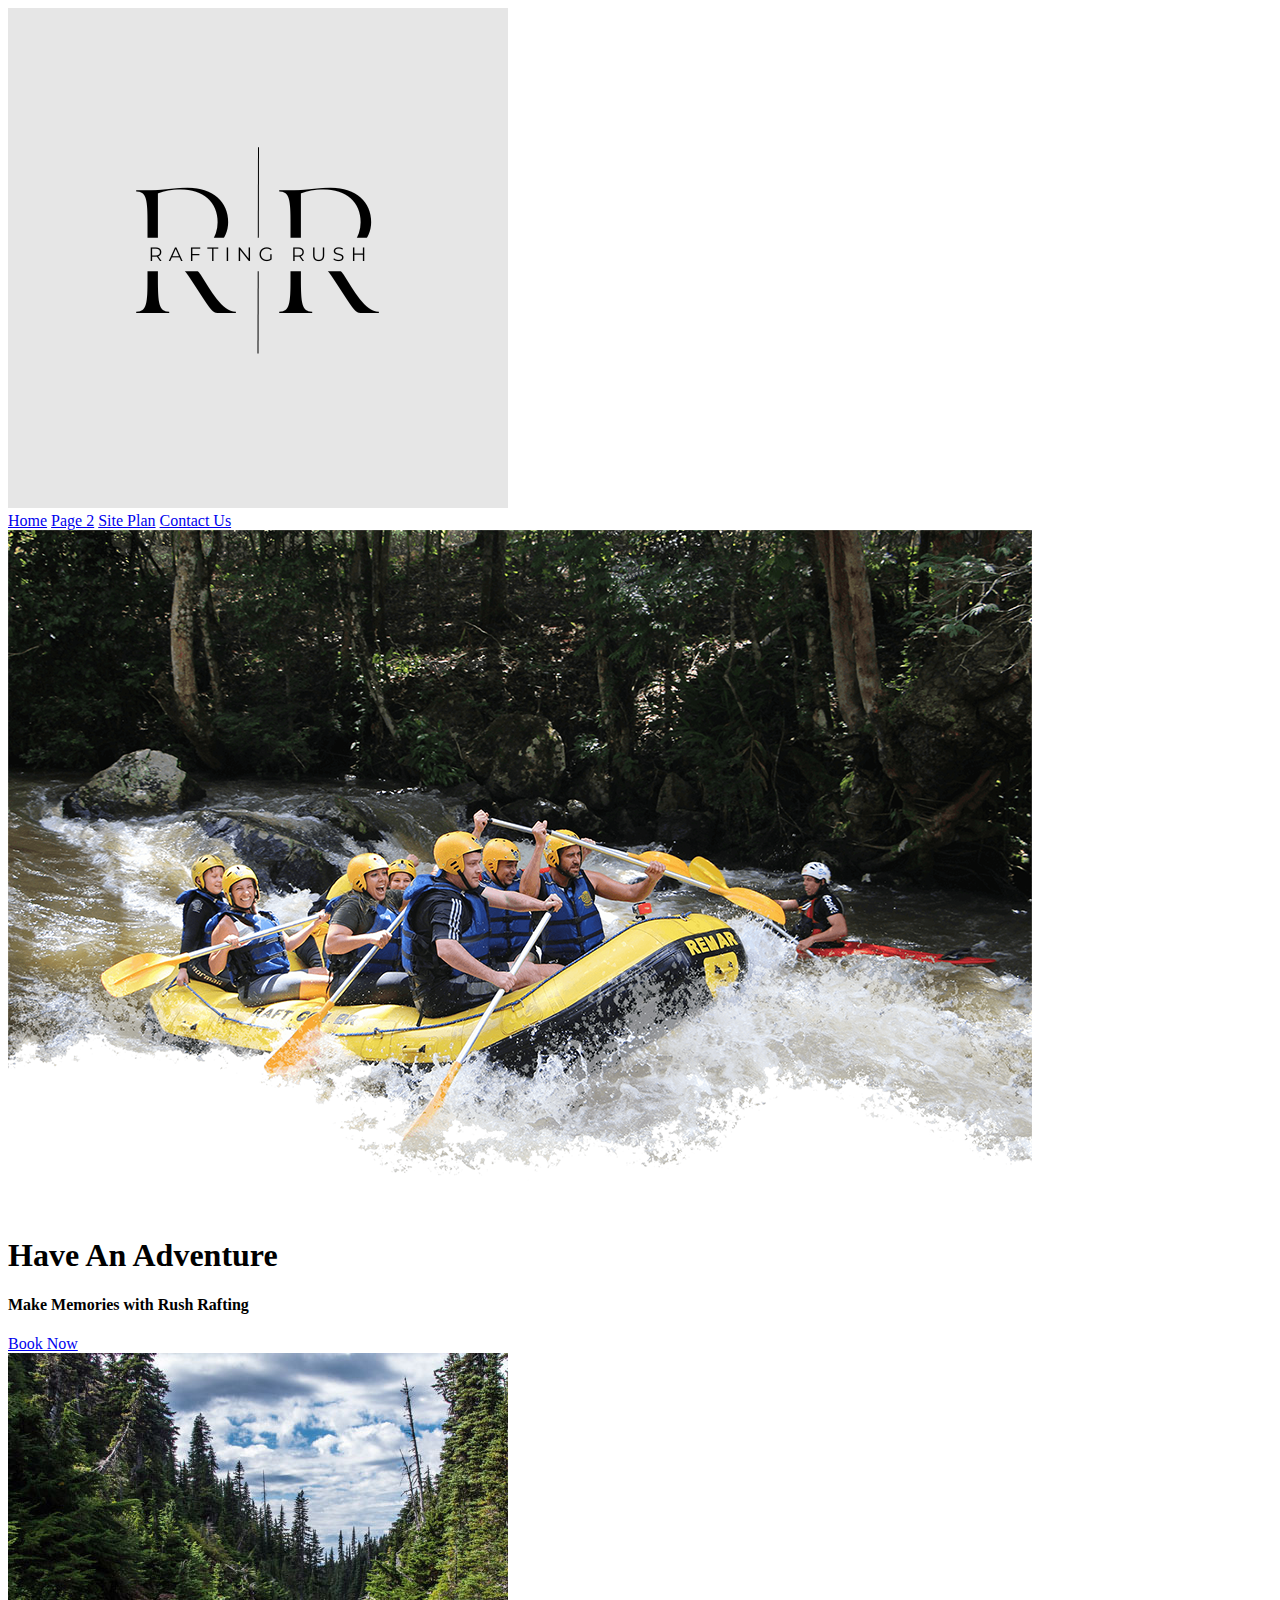
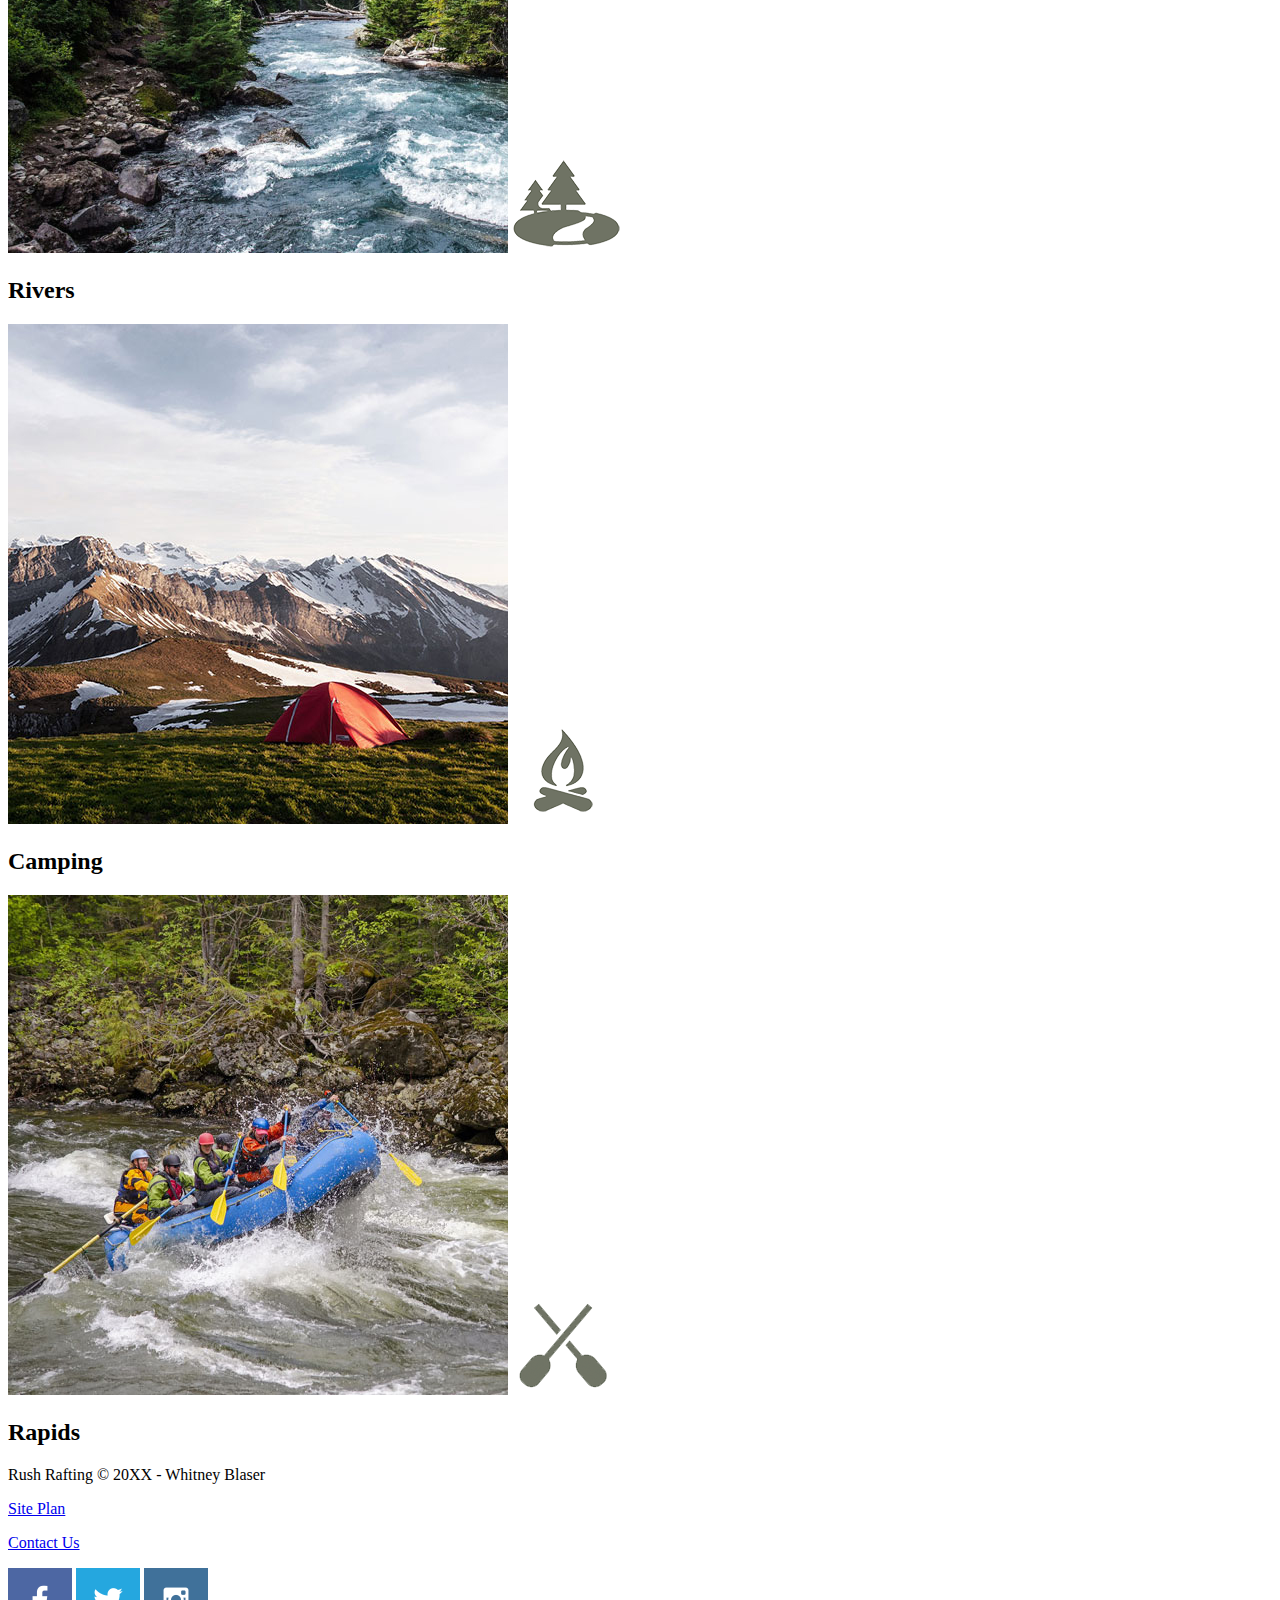
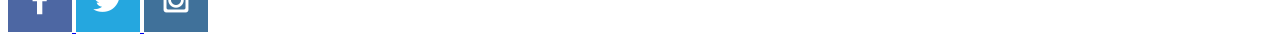
==== wwr/index.html @ 1dcb2317 "homepage" ====
<!DOCTYPE html>
<html lang="en">
<head>
    <meta charset="UTF-8">
    <meta name="viewport" content="width=device-width, initial-scale=1.0">
    <title>Whitewater Rafting Vactions| Rafting Rush | Home </title>
</head>
<body>
    <header>
         <a id="logo_link" href="index.html">
            <img class="logo" src="images/Black Elegant Modern Name Initials Monogram Logo.png">
            </a>
            <nav>
                <a href="index.html">Home</a>
                <a href="#">Page 2</a>
                <a href="site-plan-rafting.html">Site Plan</a>
                <a href="contactus.html">Contact Us</a>
            </nav>
    </header>
 <div id="hero">
    </div id="hero-box">
    <img id="hero-img" src="images/hero.png" alt="People enjoying white water rafting">
</div>
<section id="hero-msg">
    <h1 class="home-title">Have An Adventure</h1>
    <h4>Make Memories with Rush Rafting </h4>
    <div class='button-box'>
        <a class='book' href="contactus.html">Book Now</a>
        </div>
    </section>
</div>
<main class="home-grid">
    <section class="rivers-card">
        <img class="card-img" src="images/rivers.jpg" alt="river in forest">
        <img class="icon" src="images/river_icon.png" alt="river icon">
        <h2>Rivers</h2>
    </section>
    <section class="camping-card">
        <img class="card-img" src="images/camping.jpg" alt="tent in mountains">
        <img class="icon" src="images/fire_icon.png" alt="fire icon">
        <h2>Camping</h2>
    </section>
    <section class="rapids-card">
        <img class="card-img" src="images/rapids.jpg" alt="rafting boat">
        <img class="icon" src="images/oars.png" alt="oars icon">
        <h2>Rapids</h2>
    </section>
</main>
<footer>
    <p>Rush Rafting &copy; 20XX - Whitney Blaser</p>
    <p><a href="site-plan-rafting.html">Site Plan</a></p>
    <p><a href="contactus.html">Contact Us</a></p>
    <div class="social">
        <a href="https://facebook.com">
            <img src="images/facebook.png" alt="fb icon">
        </a>
        <a href="https://twitter.com">
            <img src="images/twitter.png" alt="twitter icon">
        </a>
        <a href="https://instagram.com">
            <img src="images/instagram.png" alt="instagram icon">
        </a>
    </div>
</footer>
</body>
</html>
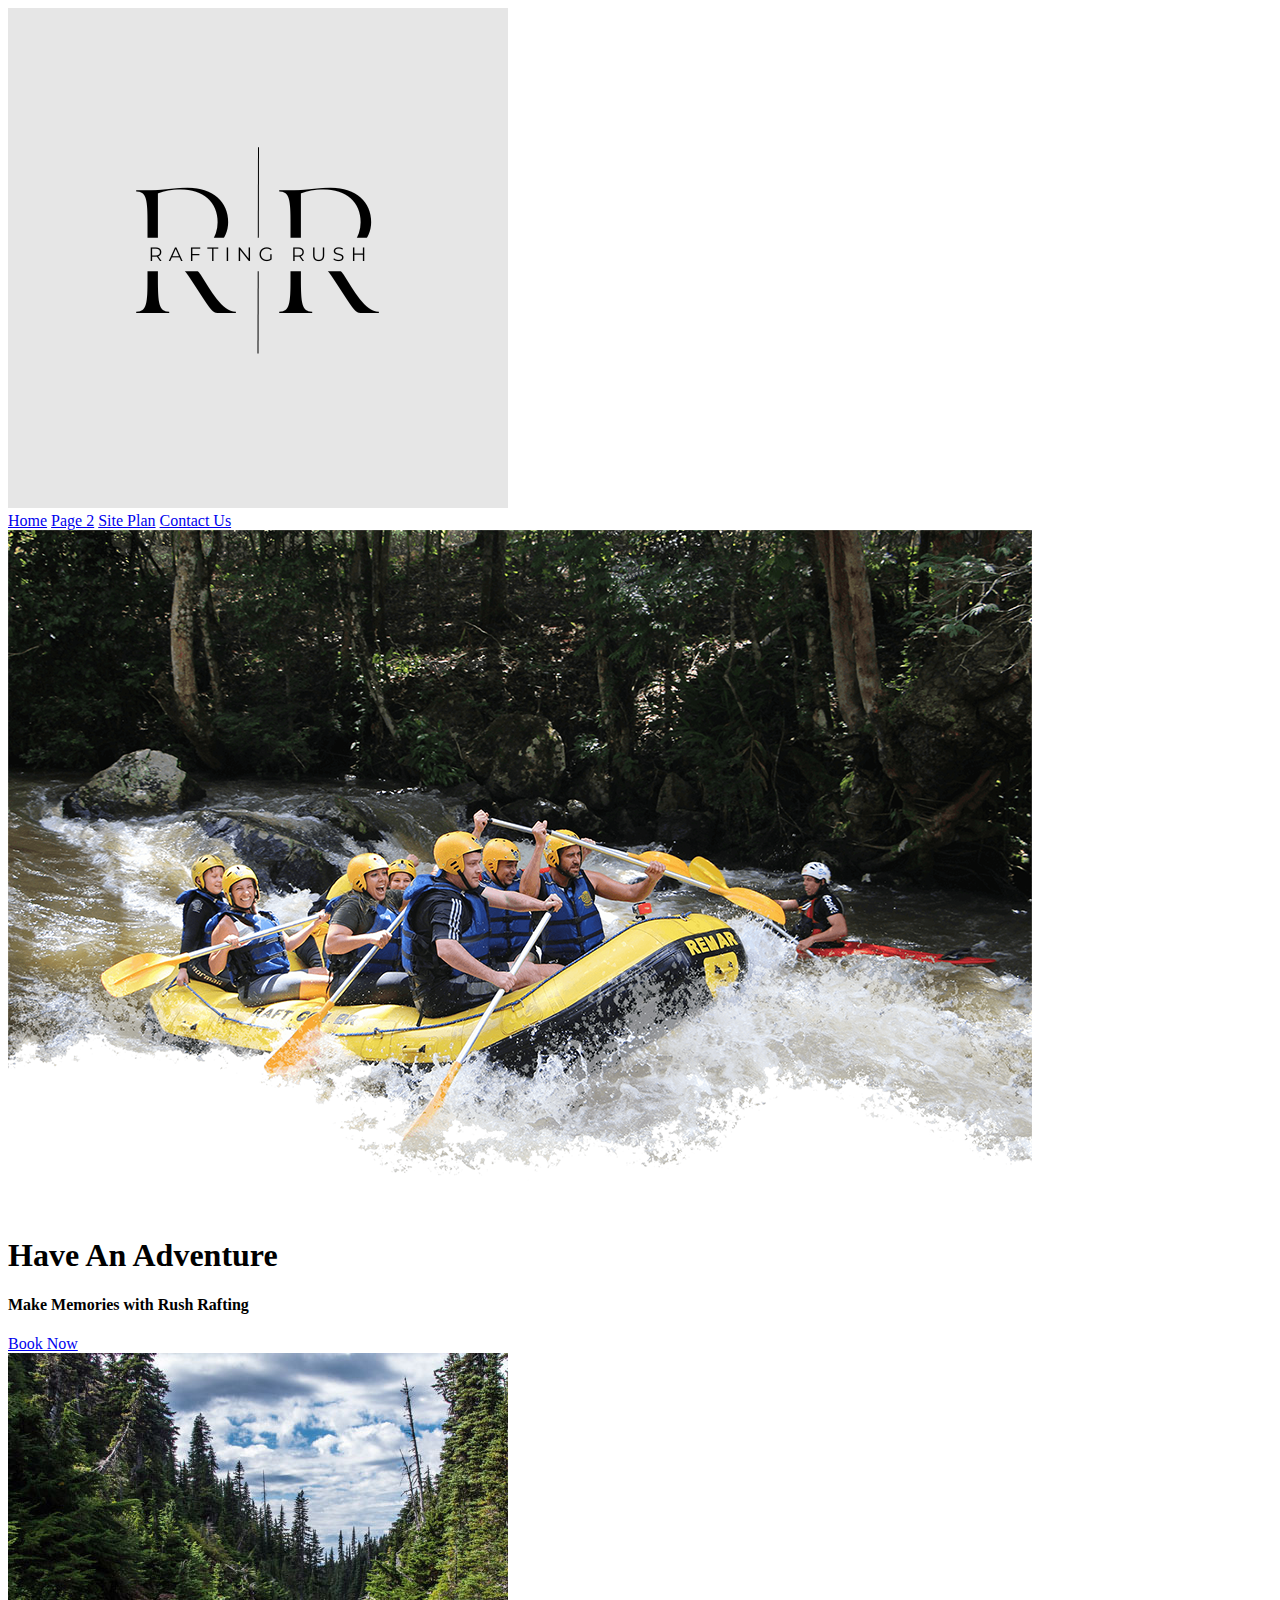
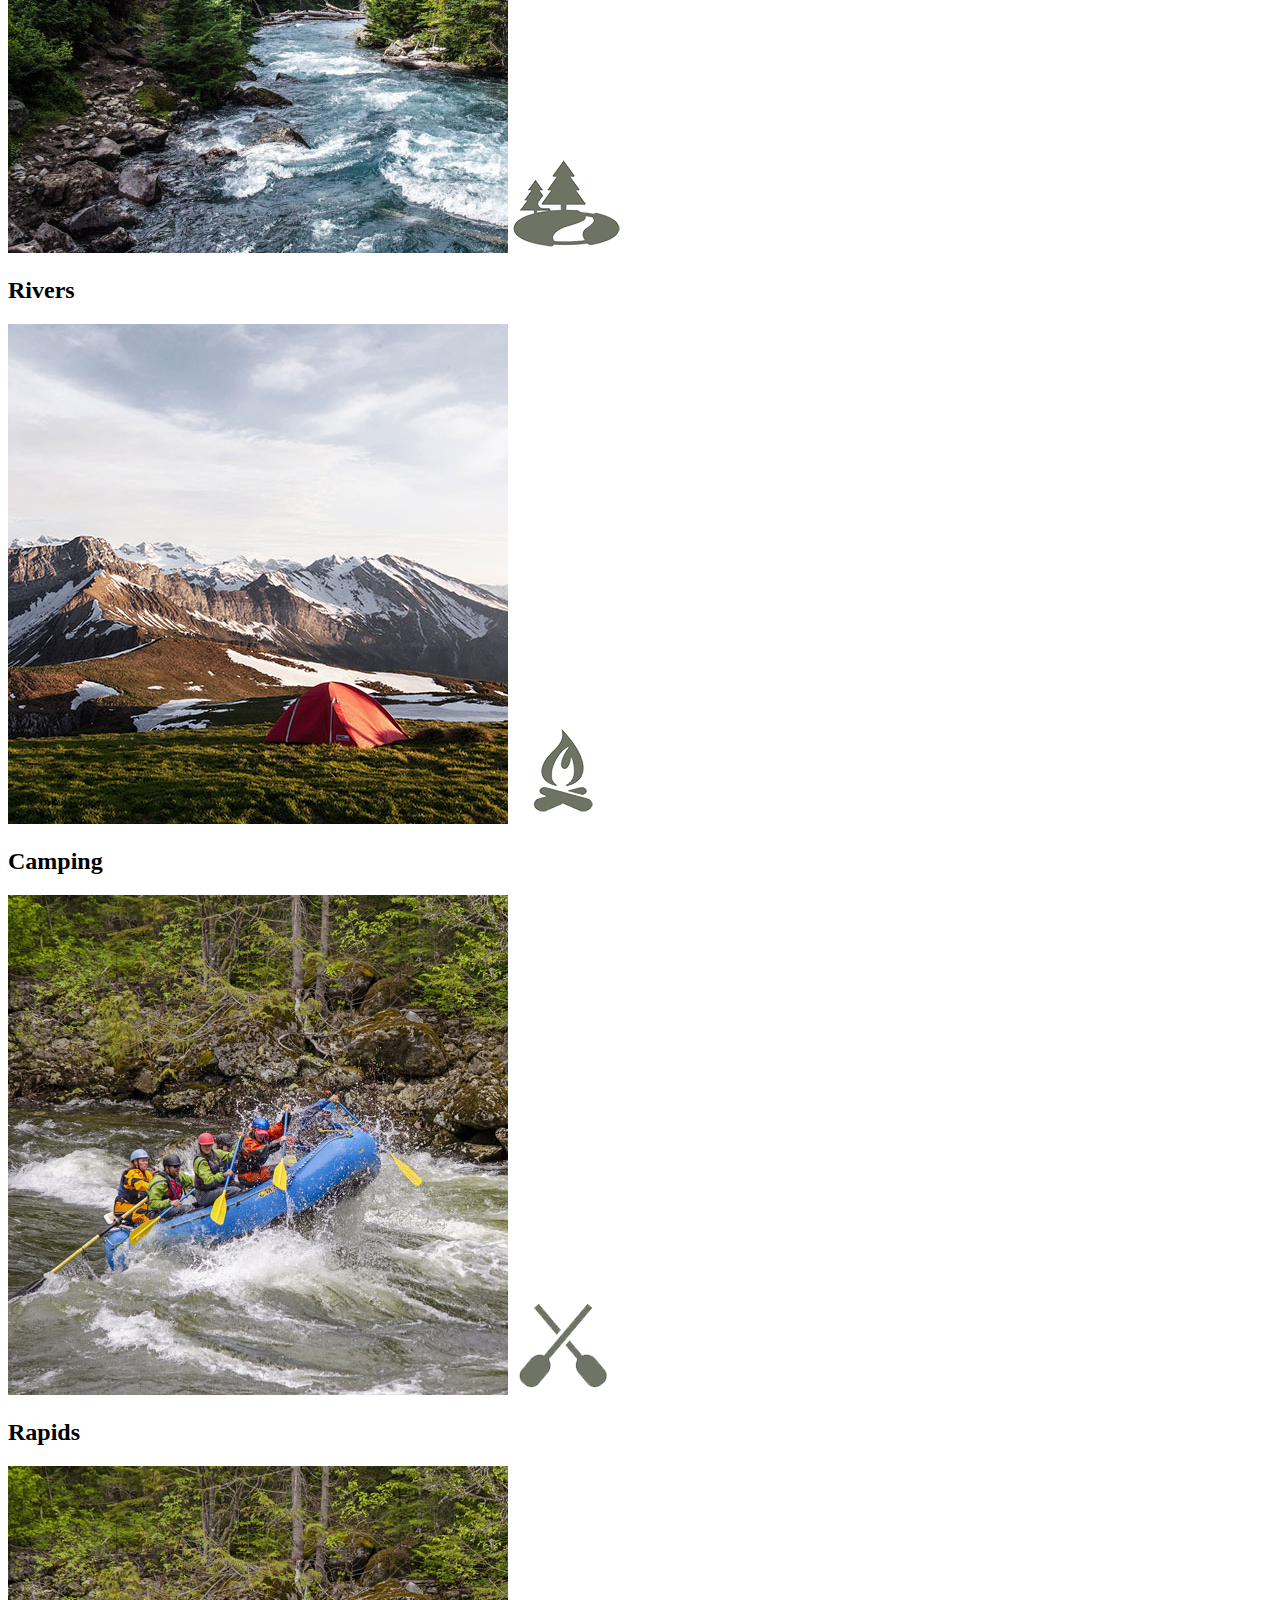
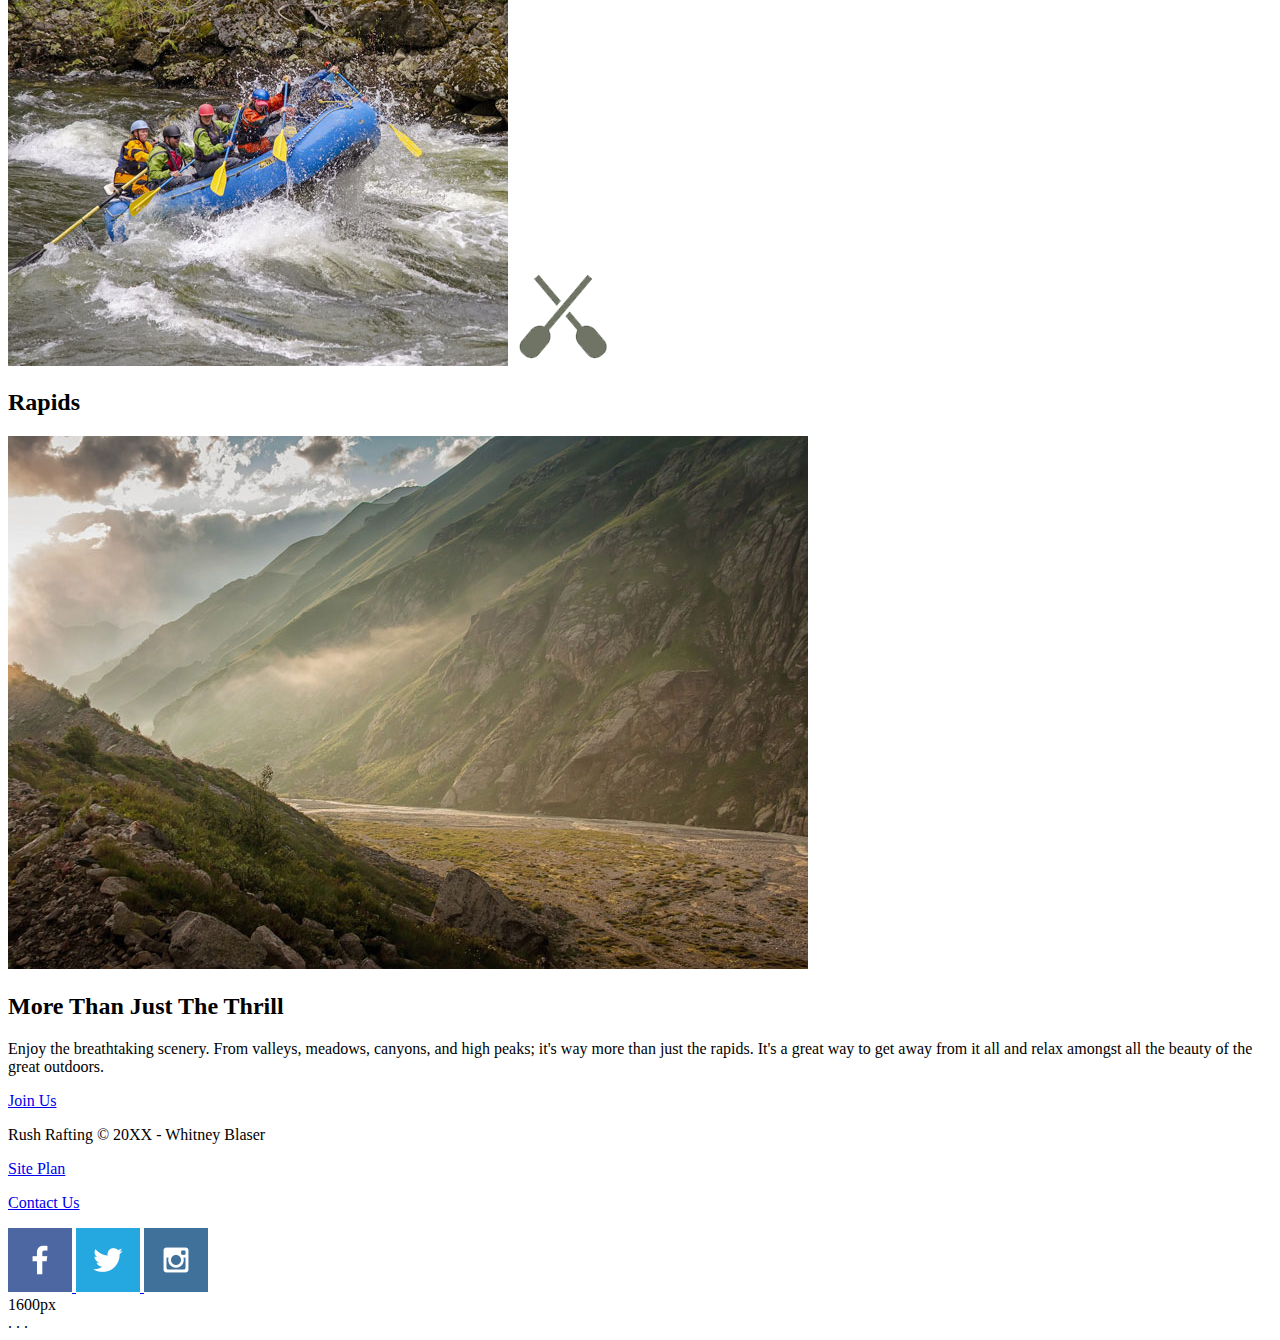
==== commit 94c4ca9d: "style" ====
--- a/wwr/index.html
+++ b/wwr/index.html
@@ -1,6 +1,7 @@
 <!DOCTYPE html>
 <html lang="en">
 <head>
+    <link rel="stylesheet" href="style.css">
     <meta charset="UTF-8">
     <meta name="viewport" content="width=device-width, initial-scale=1.0">
     <title>Whitewater Rafting Vactions| Rafting Rush | Home </title>
@@ -45,22 +46,41 @@
         <img class="icon" src="images/oars.png" alt="oars icon">
         <h2>Rapids</h2>
     </section>
+    <div><section class="rapids-card">
+        <img class="card-img" src="images/rapids.jpg" alt="rafting boat">
+        <img class="icon" src="images/oars.png" alt="oars icon">
+        <h2>Rapids</h2>
+    </section>
+    <div id="background"></div> 
+    <img class="mountains" src="images/mountains.jpg" alt="Misty mountains">
+    <section class="msg">
+        <h2>More Than Just The Thrill</h2>
+        <p>Enjoy the breathtaking scenery. From valleys, meadows, canyons, and high peaks; it's way more than just the rapids. It's a great way to get away from it all and relax amongst all the beauty of the great outdoors. </p>
+        <a class='join' href="rivers.html">Join Us</a>
+    </section></div>
 </main>
 <footer>
     <p>Rush Rafting &copy; 20XX - Whitney Blaser</p>
     <p><a href="site-plan-rafting.html">Site Plan</a></p>
     <p><a href="contactus.html">Contact Us</a></p>
     <div class="social">
-        <a href="https://facebook.com">
+        <a href="https://facebook.com" target="_blank">
             <img src="images/facebook.png" alt="fb icon">
         </a>
-        <a href="https://twitter.com">
+        <a href="https://twitter.com" target="_blank">
             <img src="images/twitter.png" alt="twitter icon">
         </a>
-        <a href="https://instagram.com">
+        <a href="https://instagram.com" target="_blank">
             <img src="images/instagram.png" alt="instagram icon">
         </a>
     </div>
 </footer>
 </body>
+<div id="Content">
+    <max-width>1600px</max-width>
+    <header>
+. . .
+        </footer>
+    </div>
+</body> 
 </html> 
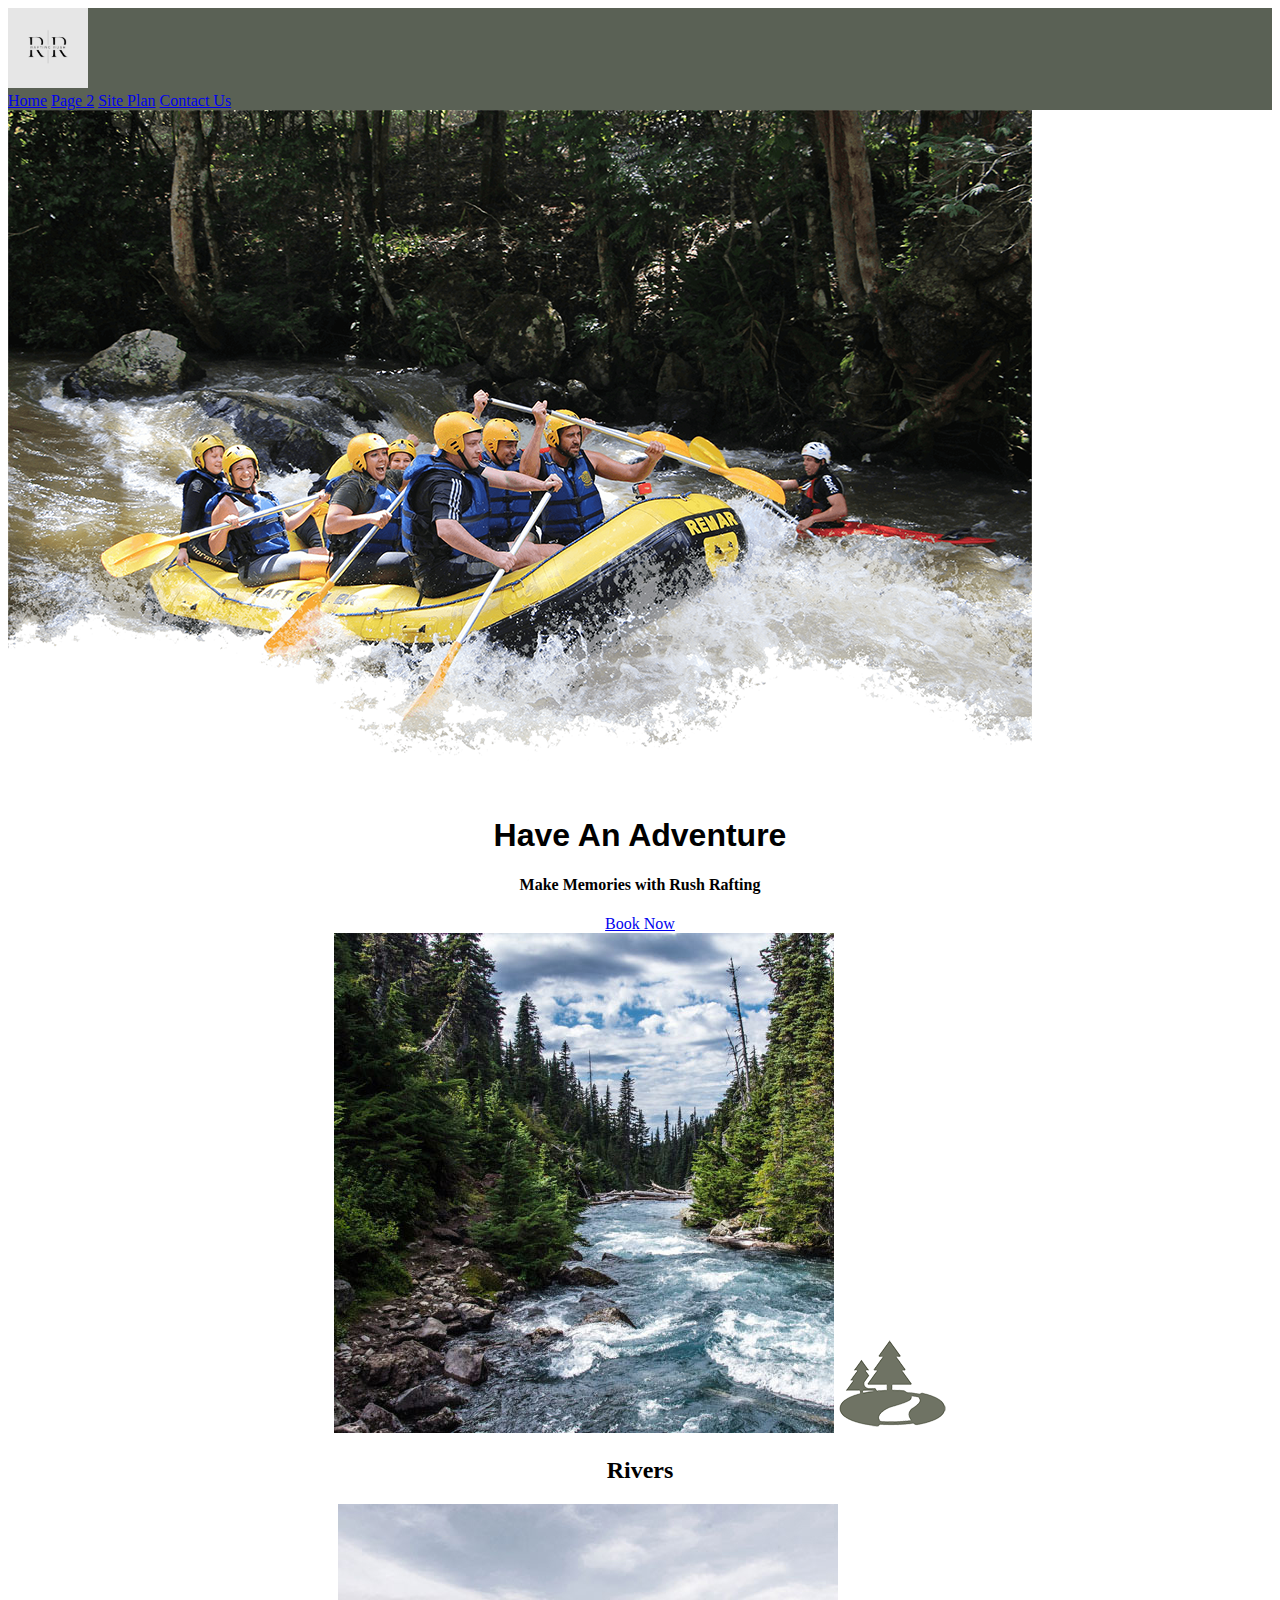
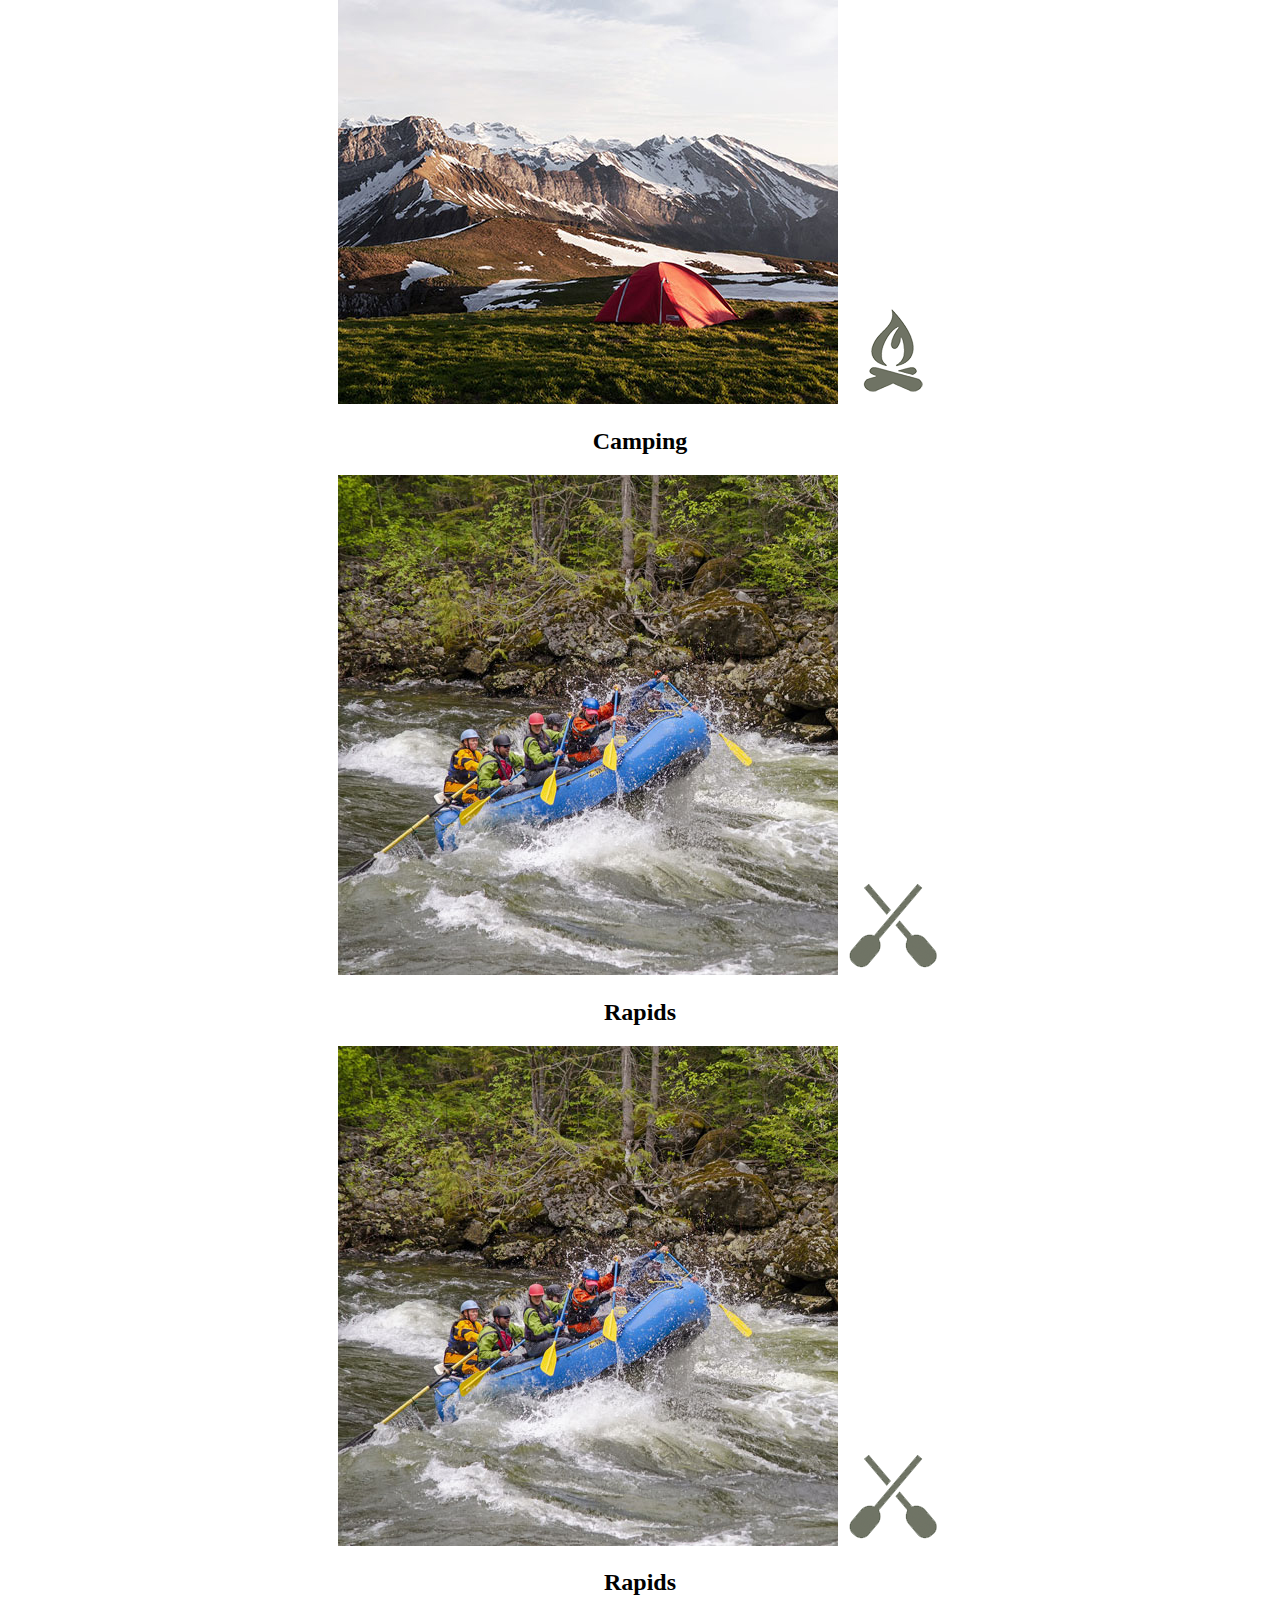
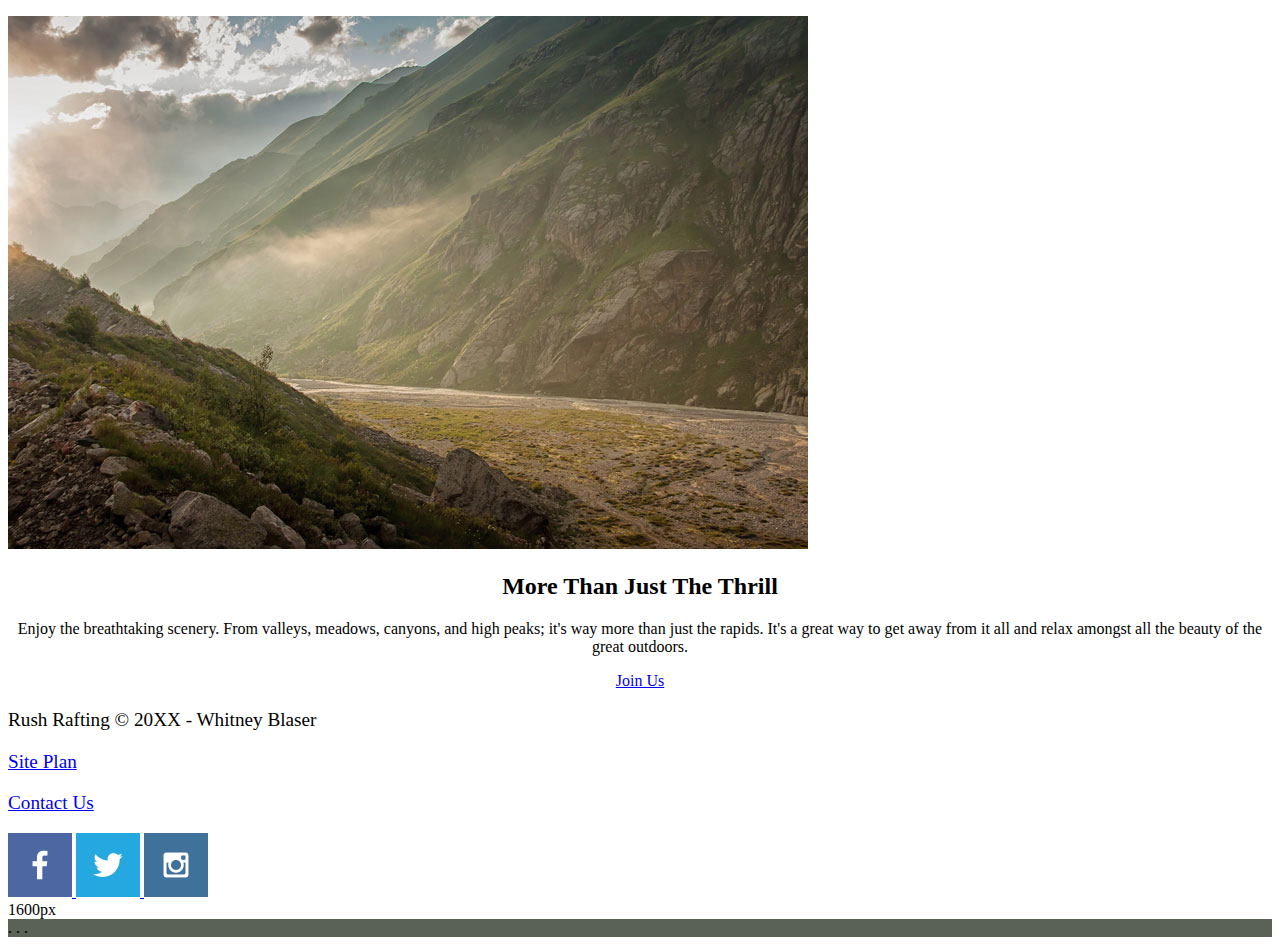
==== commit 7202eeaf: "color" ====
--- a/wwr/index.html
+++ b/wwr/index.html
@@ -1,15 +1,17 @@
 <!DOCTYPE html>
 <html lang="en">
 <head>
-    <link rel="stylesheet" href="style.css">
+    <link rel="stylesheet" href="styles/style.css">
     <meta charset="UTF-8">
     <meta name="viewport" content="width=device-width, initial-scale=1.0">
     <title>Whitewater Rafting Vactions| Rafting Rush | Home </title>
 </head>
 <body>
+    <div id="content">
     <header>
          <a id="logo_link" href="index.html">
             <img class="logo" src="images/Black Elegant Modern Name Initials Monogram Logo.png">
+
             </a>
             <nav>
                 <a href="index.html">Home</a>
@@ -18,6 +20,7 @@
                 <a href="contactus.html">Contact Us</a>
             </nav>
     </header>
+    </div>
  <div id="hero">
     </div id="hero-box">
     <img id="hero-img" src="images/hero.png" alt="People enjoying white water rafting">
@@ -76,8 +79,9 @@
     </div>
 </footer>
 </body>
-<div id="Content">
+<div id="content">
     <max-width>1600px</max-width>
+
     <header>
 . . .
         </footer>
--- a/wwr/styles/style.css
+++ b/wwr/styles/style.css
@@ -0,0 +1,50 @@
+#content{
+    max-width: 1600px;
+    margin: 0 auto;
+}
+
+background{
+    height: 725px;  
+}
+body {
+    background-color: white;
+}
+header {
+    background-color: rgba(20,30,13, .7);
+}
+nav a:hover {
+    background-color: black;
+    text-align: center;
+    color: rgba(20,30,13, .7);
+    text-decoration: none;
+}
+icon {
+    width: 80px;
+}
+.logo {
+    width: 80px;
+}
+footer p {
+    font-size: 1.2em;
+}
+footer p a:hover {
+    text-decoration: underline;
+}
+.home-title {
+    font-family: Arial, Helvetica, sans-serif;
+    font-size: 2em;
+    background-color: white;
+}
+
+nav a{
+    text-align: center;
+}
+#hero-msg h1, #hero-msg h4{
+    text-align: center;
+}
+.button-box{
+    text-align: center;
+}
+main section{
+    text-align: center;
+}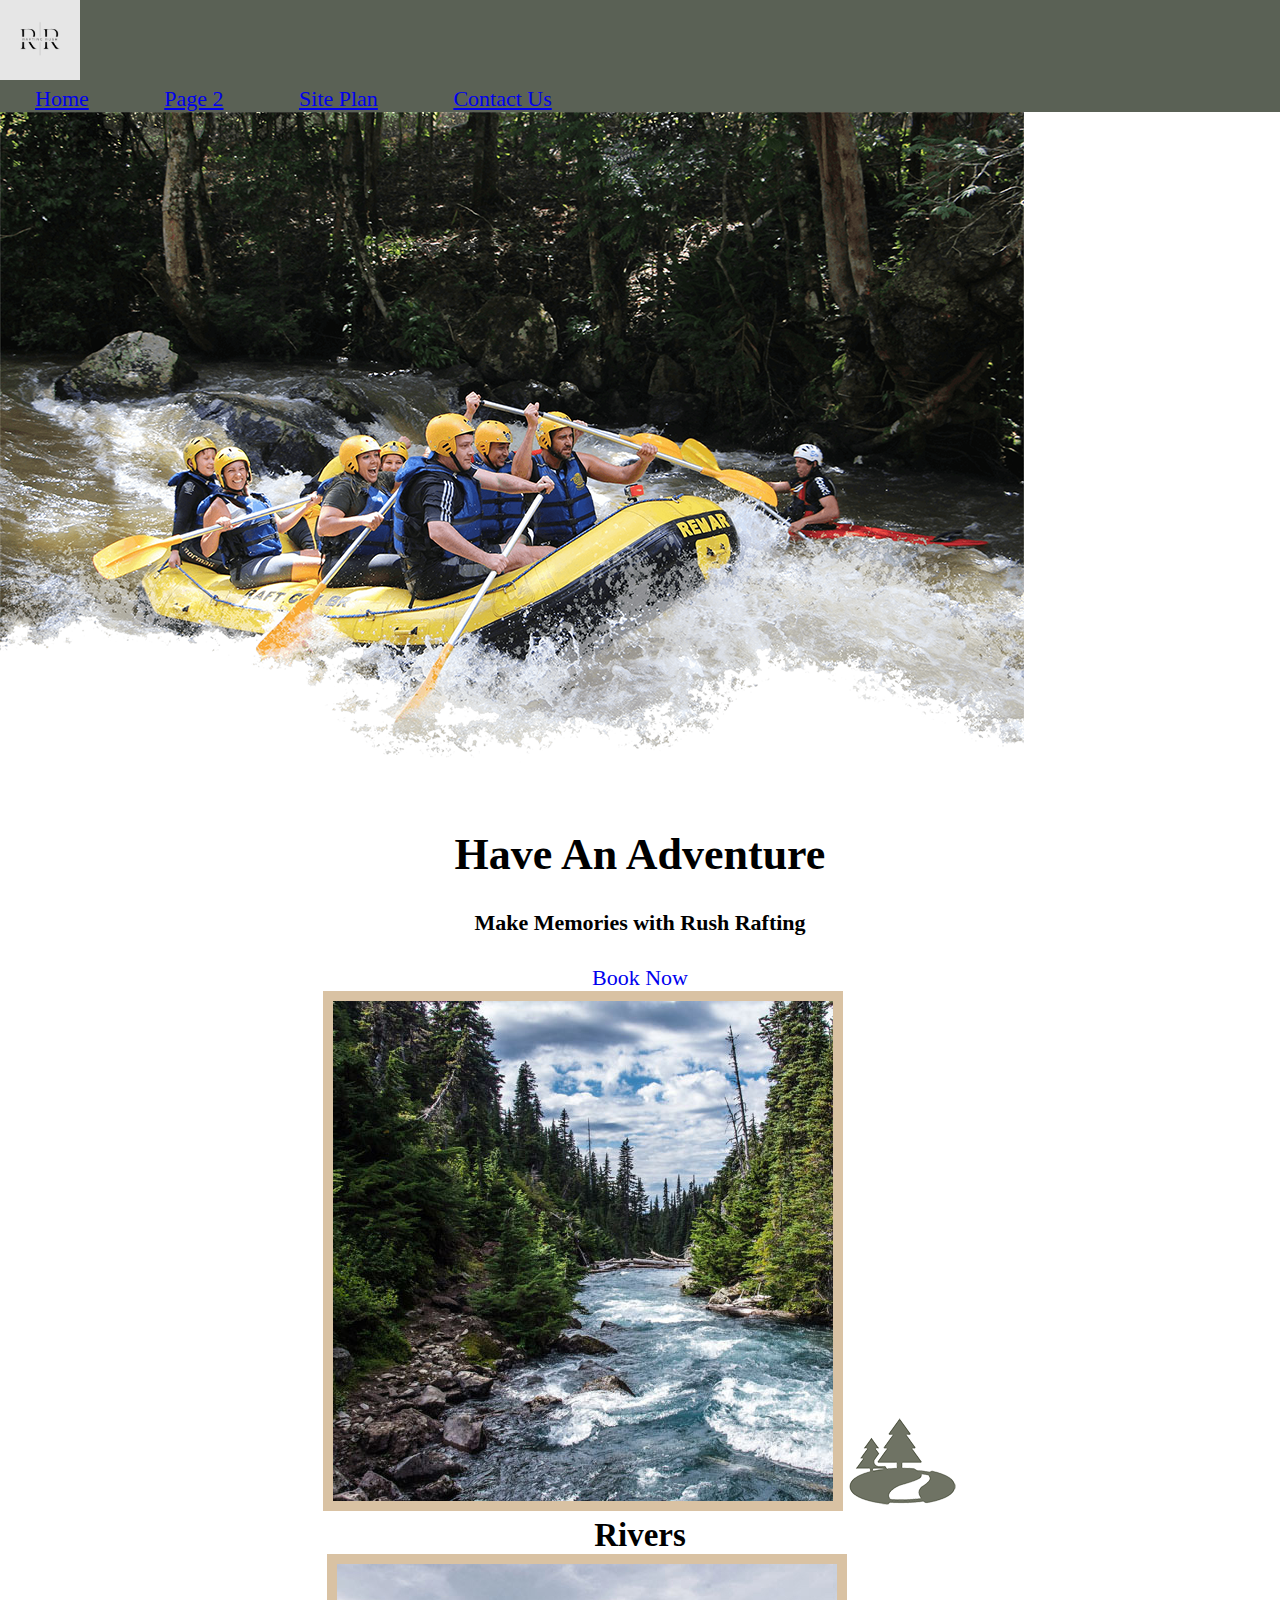
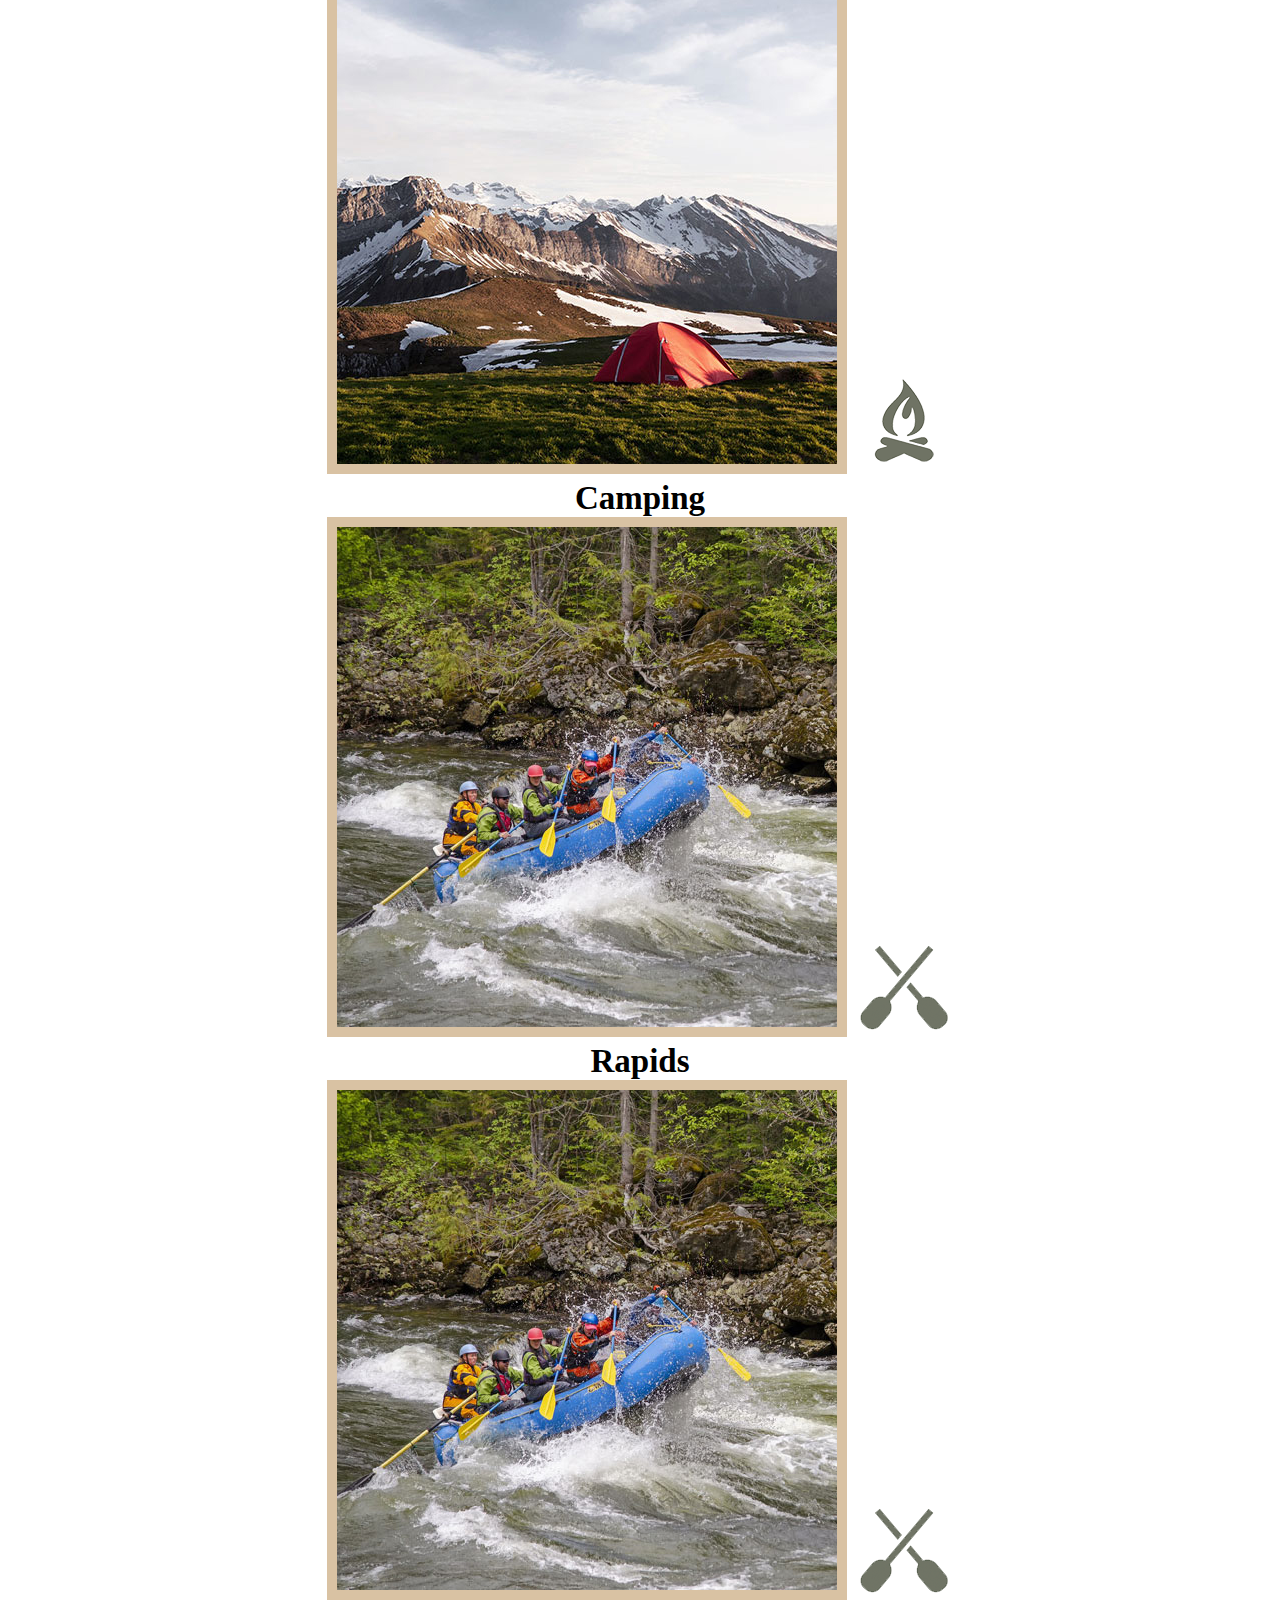
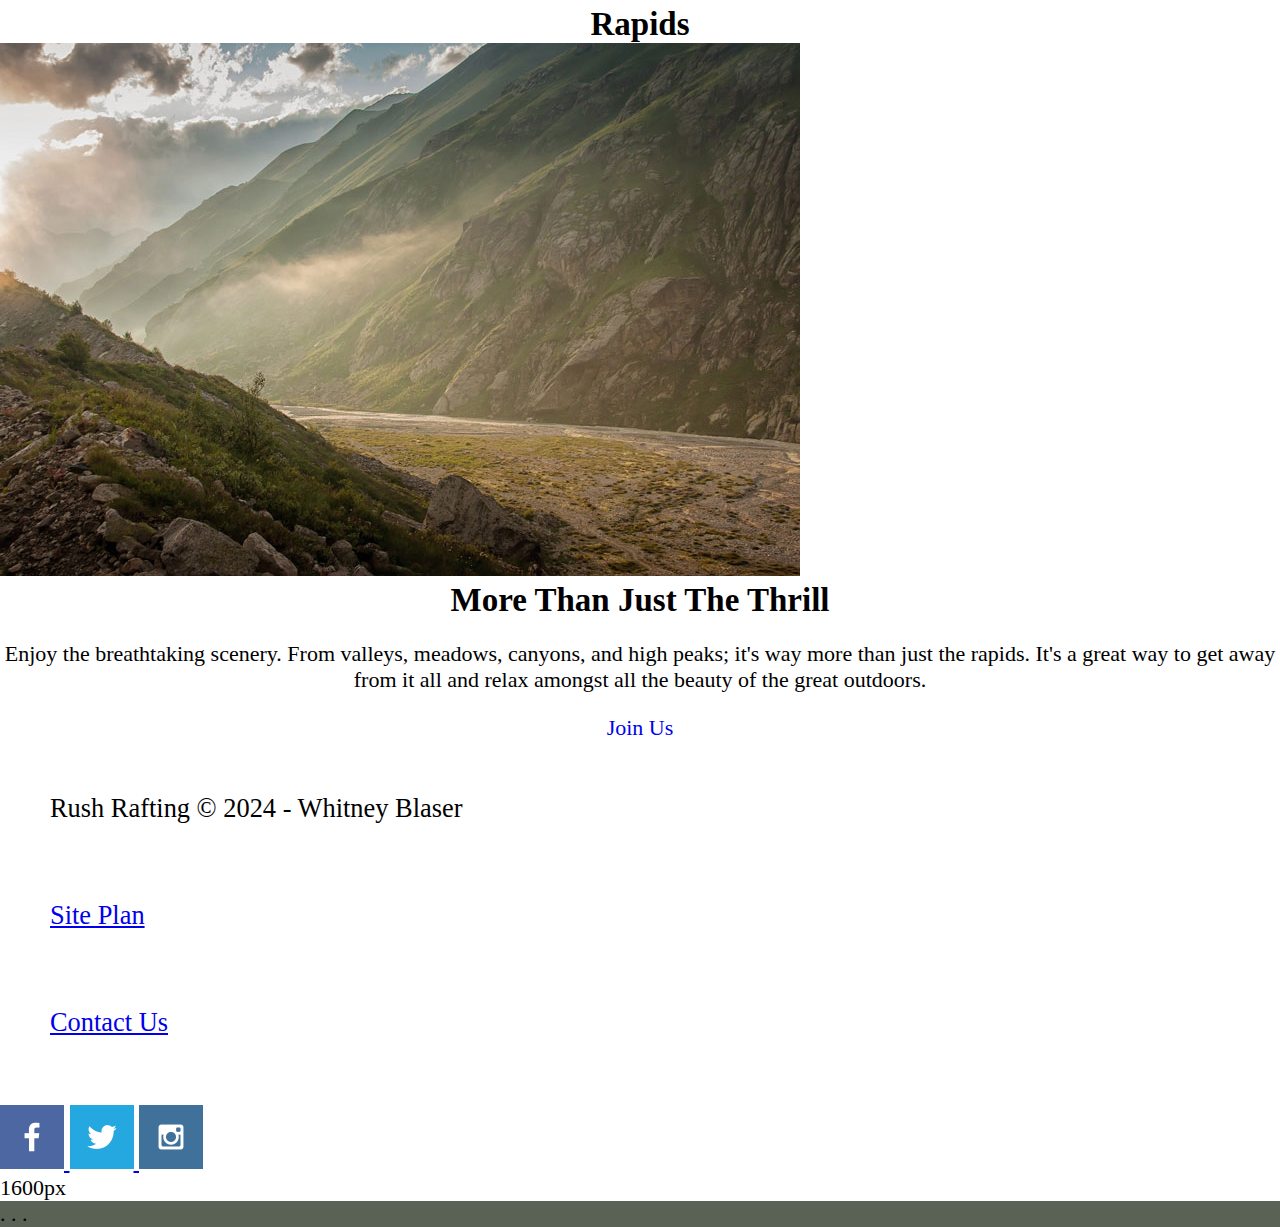
==== commit eecb55bd: "fonts" ====
--- a/wwr/index.html
+++ b/wwr/index.html
@@ -18,6 +18,7 @@
                 <a href="#">Page 2</a>
                 <a href="site-plan-rafting.html">Site Plan</a>
                 <a href="contactus.html">Contact Us</a>
+            
             </nav>
     </header>
     </div>
@@ -63,7 +64,7 @@
     </section></div>
 </main>
 <footer>
-    <p>Rush Rafting &copy; 20XX - Whitney Blaser</p>
+    <p>Rush Rafting &copy; 2024 - Whitney Blaser</p>
     <p><a href="site-plan-rafting.html">Site Plan</a></p>
     <p><a href="contactus.html">Contact Us</a></p>
     <div class="social">
--- a/wwr/styles/style.css
+++ b/wwr/styles/style.css
@@ -1,16 +1,24 @@
+@import url('https://fonts.googleapis.com/css2?family=Roboto:ital,wght@0,100;0,300;0,400;0,500;0,700;0,900;1,100;1,300;1,400;1,500;1,700;1,900&family=Rock+Salt&display=swap')
 #content{
     max-width: 1600px;
     margin: 0 auto;
 }
-
 background{
     height: 725px;  
 }
 body {
     background-color: white;
+    font-family: Roboto;
+    font-size: 22px;
+    margin: 0;
+    padding: 0;
+}
+h2 {
+    margin: 0;
 }
 header {
     background-color: rgba(20,30,13, .7);
+    font-family: Rock Salt;
 }
 nav a:hover {
     background-color: black;
@@ -20,31 +28,56 @@
 }
 icon {
     width: 80px;
+    padding-top: 10px;
 }
 .logo {
     width: 80px;
 }
 footer p {
     font-size: 1.2em;
+    padding: 25px 50px;
 }
 footer p a:hover {
     text-decoration: underline;
 }
+footer .social img {
+    padding-top: 15px;
+}
 .home-title {
-    font-family: Arial, Helvetica, sans-serif;
+    font-family: 'Rock Salt', 'Bradley Hand',sans-serif
     font-size: 2em;
     background-color: white;
+    margin-top/; 10px;
 }
-
+.book, .join {
+   background-color: #d9c2a3
+   color: black;
+   text-decoration: none;
+    font-size 18px
+    padding: 15px 30px;
+    margin-top: 50px;
+    border-radius: 5px;
+}
+.card-img {
+    border: 10px solid #d9c2a3
+}
+main section img {
+    box-sizing: border-box;
+}
 nav a{
     text-align: center;
+    padding: 35px;
 }
 #hero-msg h1, #hero-msg h4{
     text-align: center;
+    font-family: roboto;
 }
 .button-box{
     text-align: center;
 }
 main section{
     text-align: center;
-}+}
+main section img {
+    box-sizing: border-box;
+}
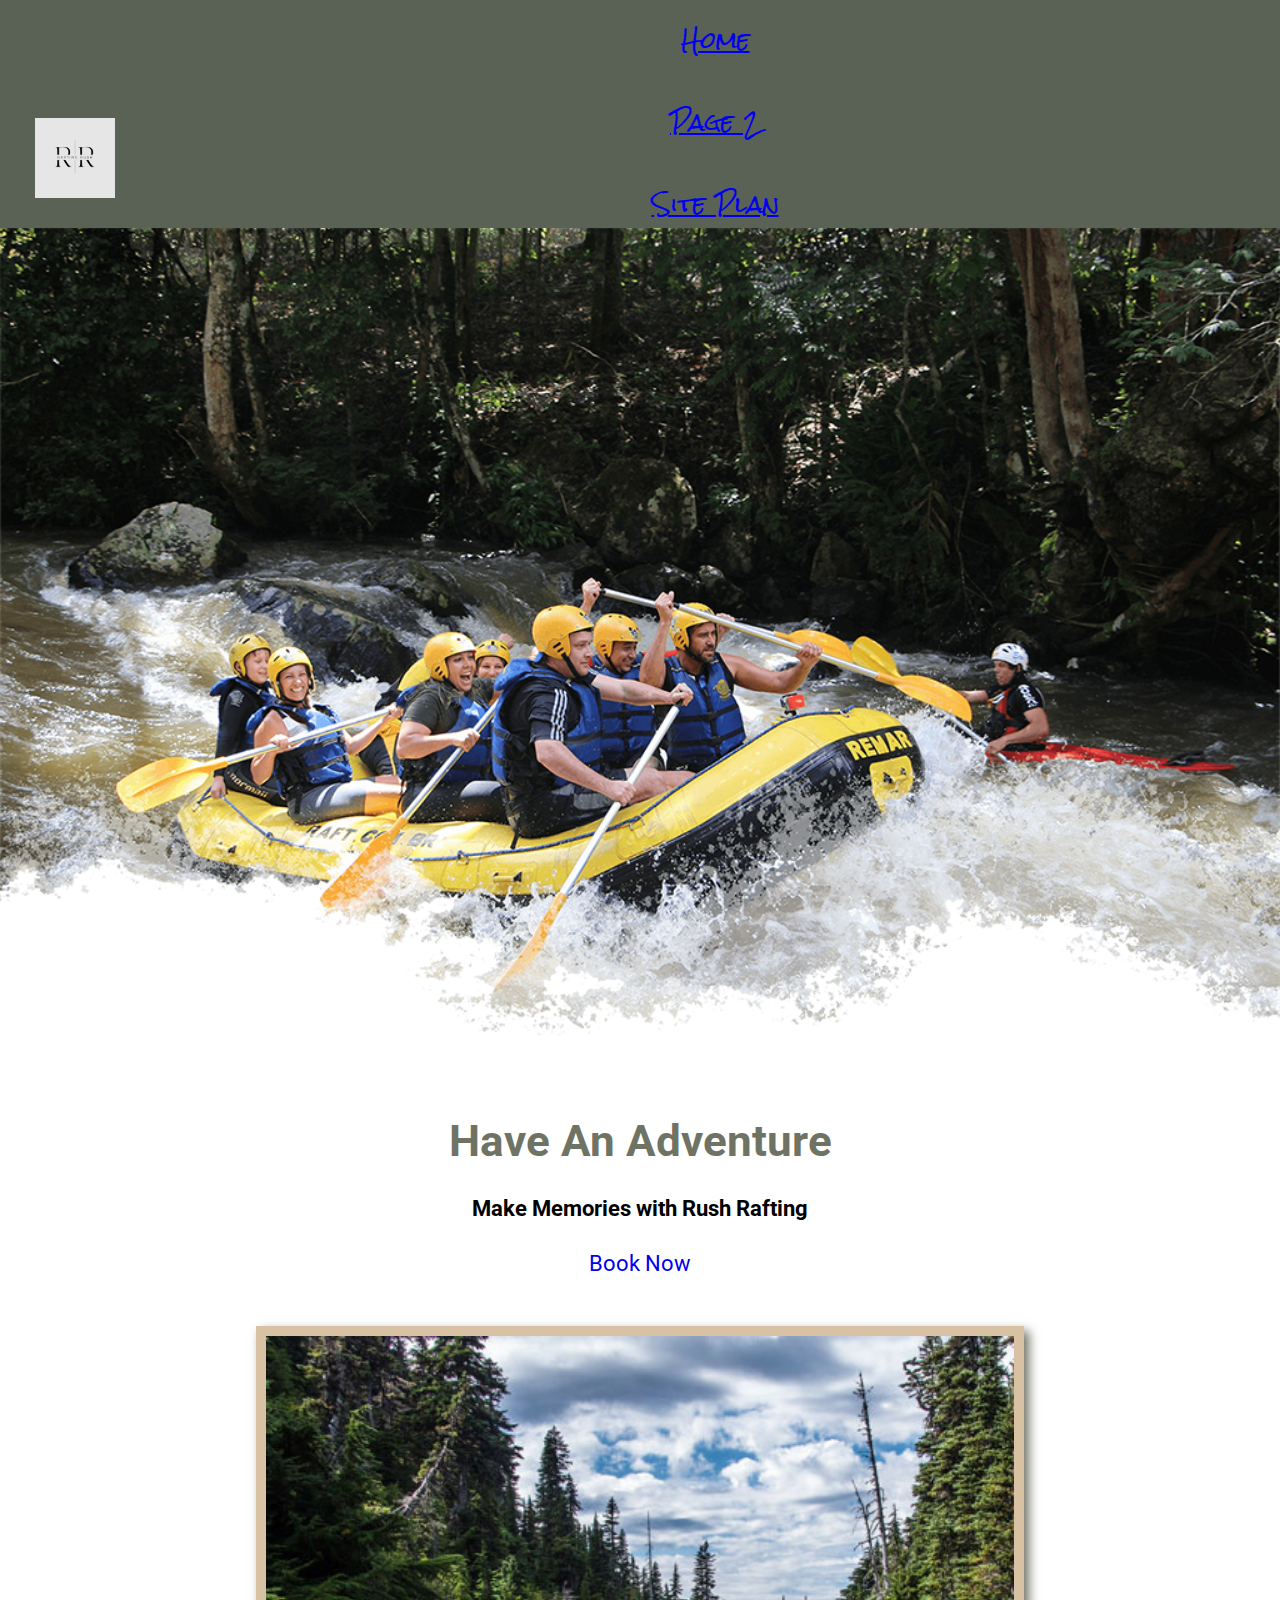
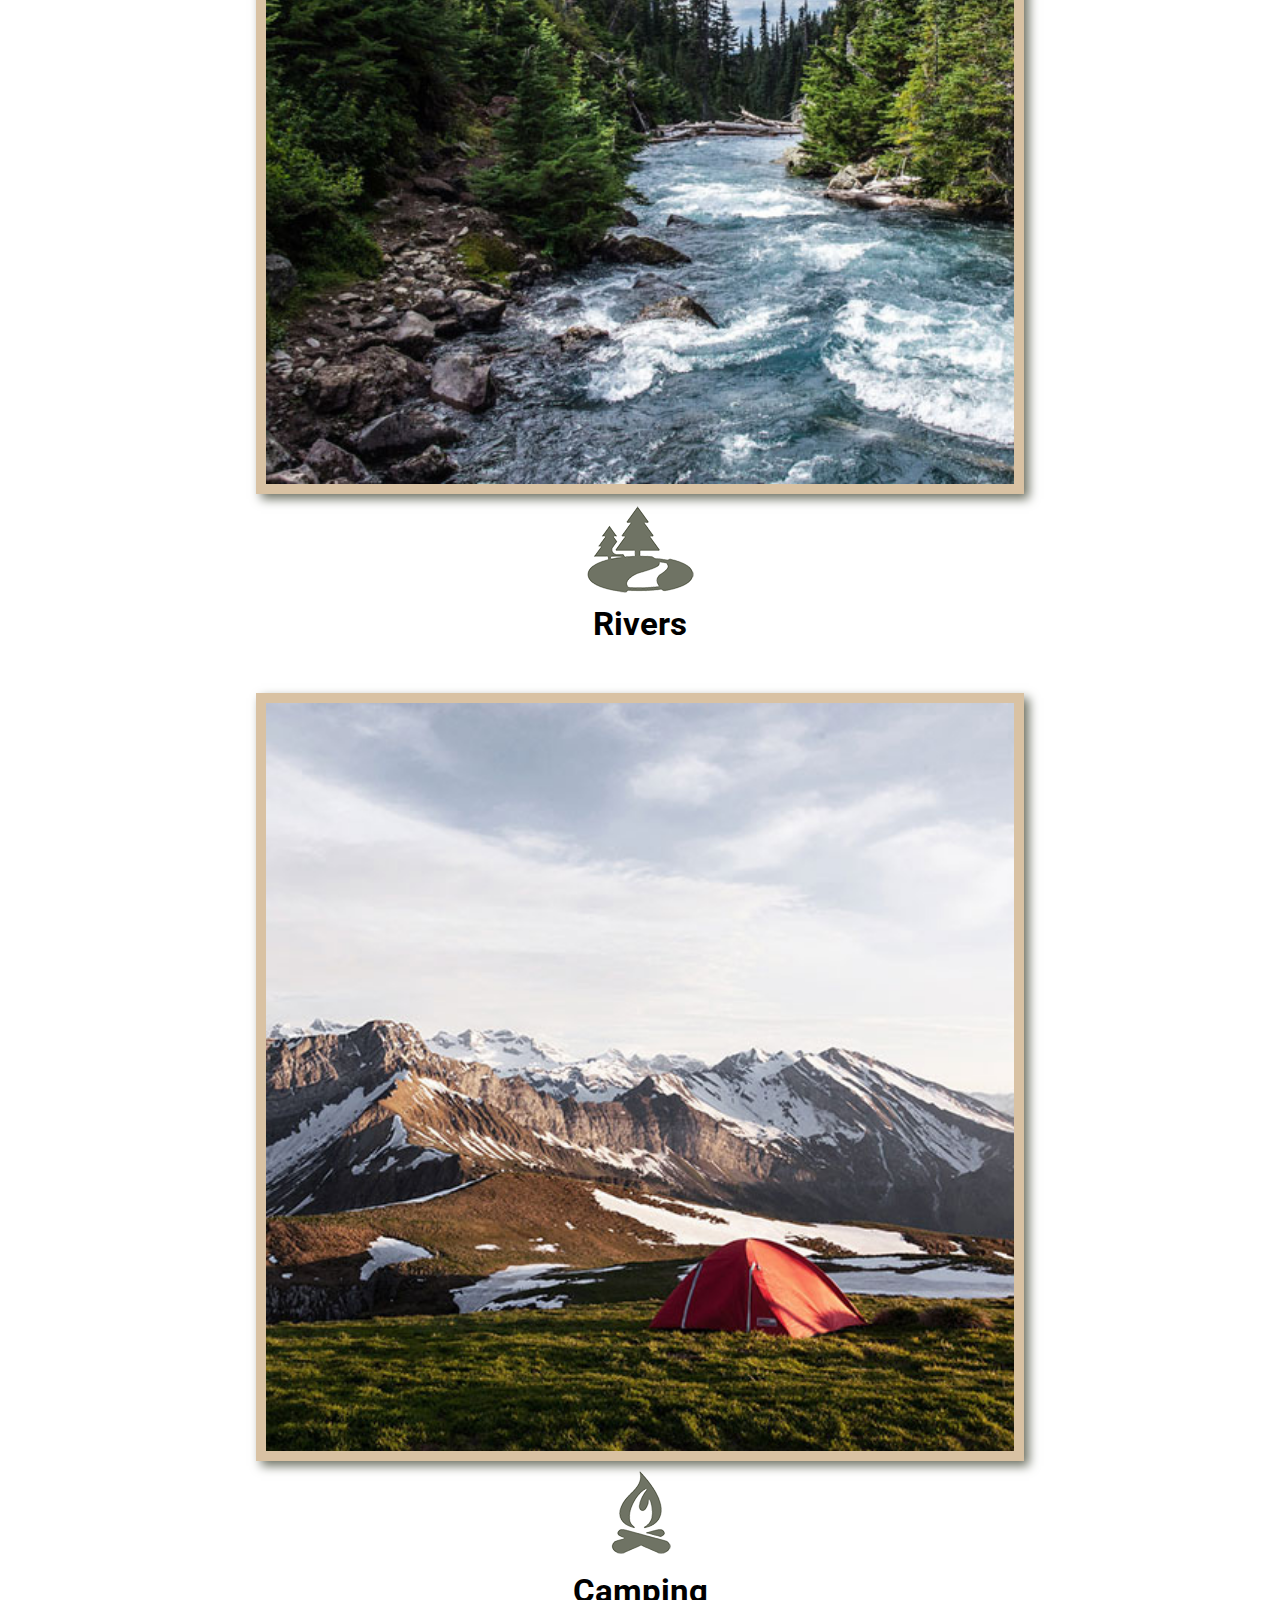
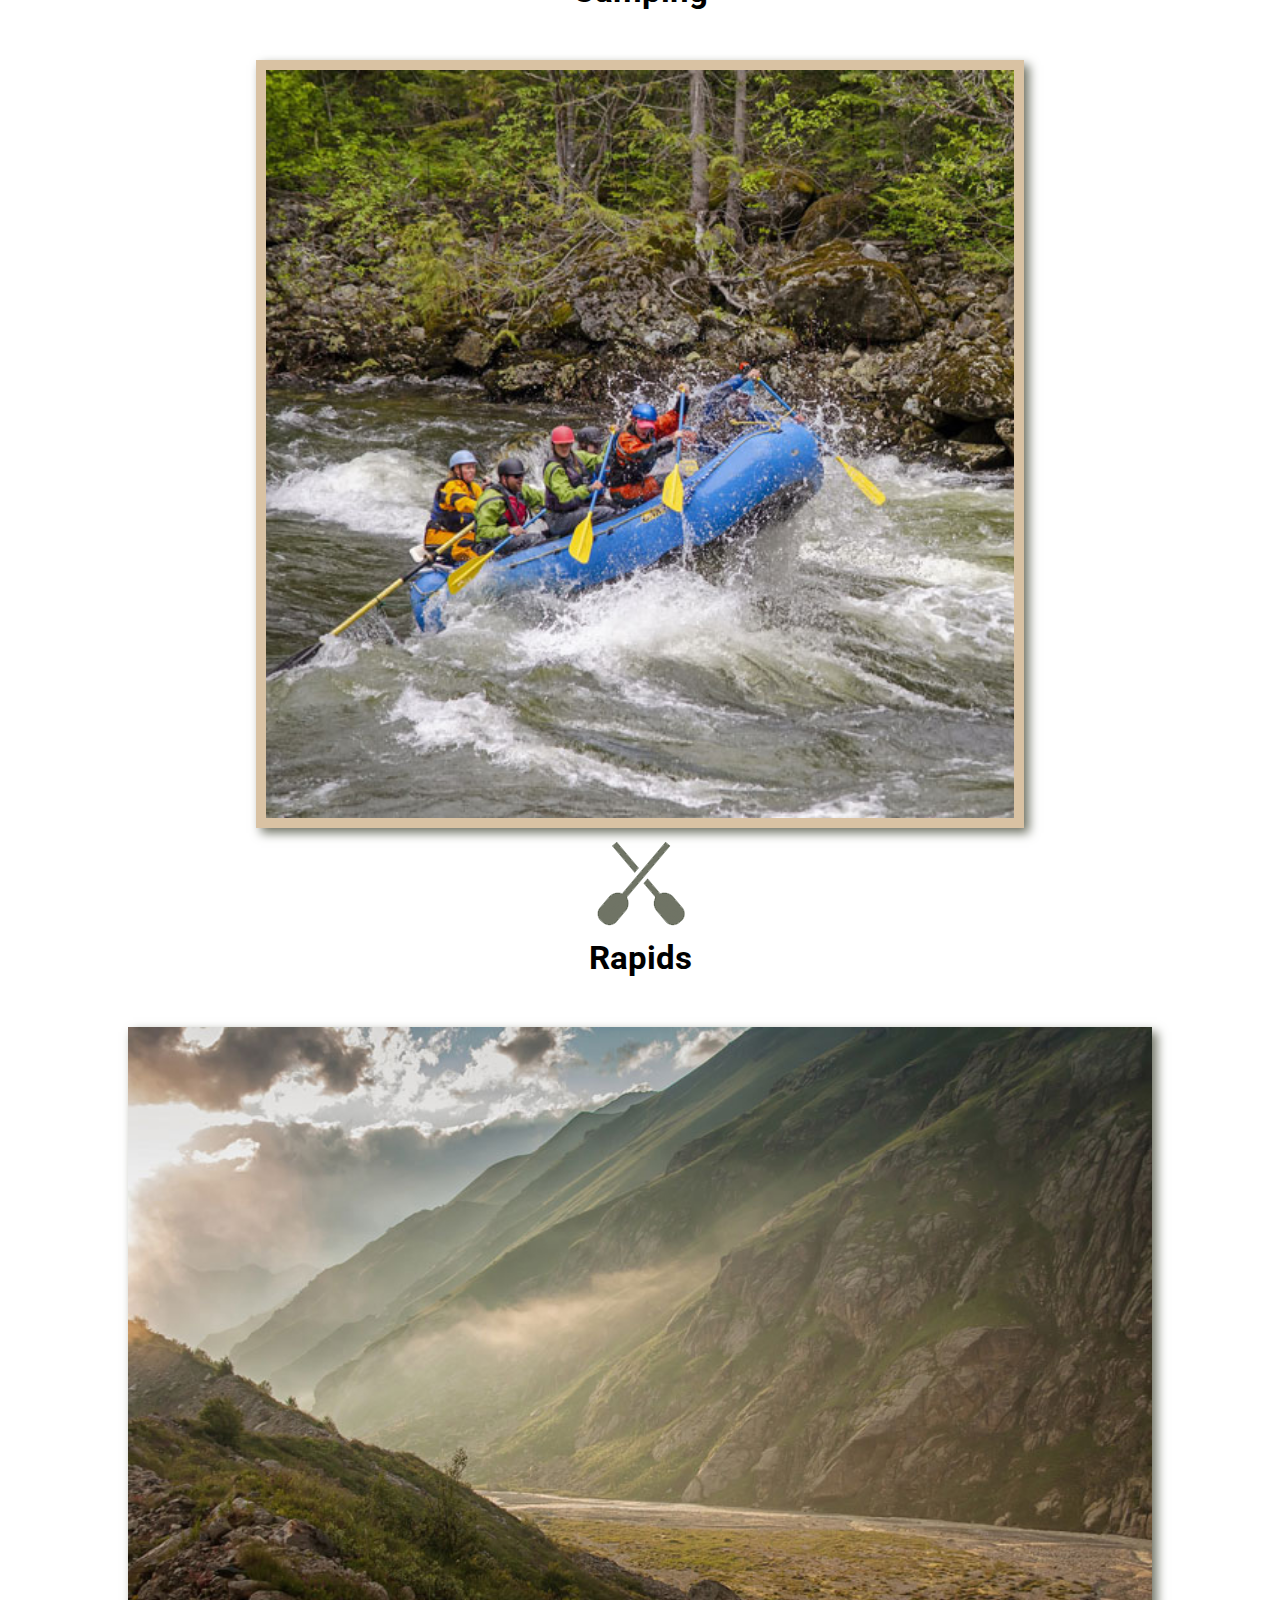
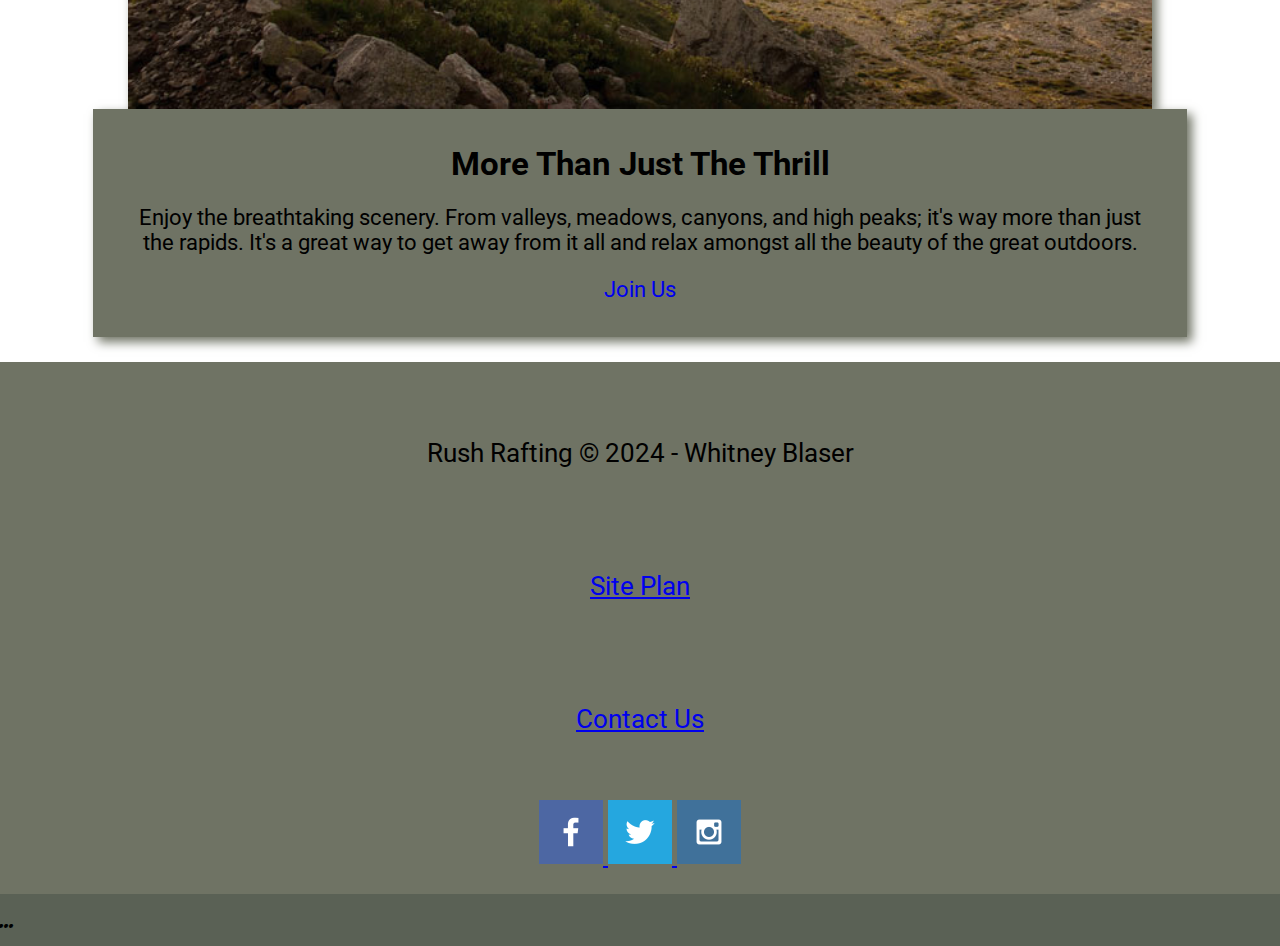
==== commit 97045a6c: "final touches" ====
--- a/wwr/index.html
+++ b/wwr/index.html
@@ -50,10 +50,6 @@
         <img class="icon" src="images/oars.png" alt="oars icon">
         <h2>Rapids</h2>
     </section>
-    <div><section class="rapids-card">
-        <img class="card-img" src="images/rapids.jpg" alt="rafting boat">
-        <img class="icon" src="images/oars.png" alt="oars icon">
-        <h2>Rapids</h2>
     </section>
     <div id="background"></div> 
     <img class="mountains" src="images/mountains.jpg" alt="Misty mountains">
@@ -79,12 +75,9 @@
         </a>
     </div>
 </footer>
-</body>
-<div id="content">
-    <max-width>1600px</max-width>
 
     <header>
-. . .
+...
         </footer>
     </div>
 </body> 
--- a/wwr/styles/style.css
+++ b/wwr/styles/style.css
@@ -1,10 +1,93 @@
-@import url('https://fonts.googleapis.com/css2?family=Roboto:ital,wght@0,100;0,300;0,400;0,500;0,700;0,900;1,100;1,300;1,400;1,500;1,700;1,900&family=Rock+Salt&display=swap')
+@import url('https://fonts.googleapis.com/css2?family=Roboto:ital,wght@0,100;0,300;0,400;0,500;0,700;0,900;1,100;1,300;1,400;1,500;1,700;1,900&family=Rock+Salt&display=swap');
+@media screen and (max-width: 900px) {
+    #hero, .home-grid {
+        display: block;
+        height: auto;
+    }
+    nav, footer {
+        flex-direction: column;
+    }
+    nav a {
+        display: block;
+        padding: 15px;
+    }
+    #hero {
+        display: grid;
+        grid-template-columns: 1fr 3fr 1fr;
+        margin-top: -100;
+    }
+    #hero-msg {
+        margin-top: 0;
+    }
+    #hero-msg h4 {
+        display: none;
+    }
+    #hero-msg h1 {
+        color: #6f7364;
+    }
+    .home-title {
+        font-size: 25px;
+    }
+    .rivers-card, .camping-card, .rapids-card { 
+        margin: 50px auto;
+        width: 60%;
+    }
+    #background {
+        display: none;
+    }
+    .mountains, .msg {
+        width: 80%;
+        display: block;
+        margin: 0 auto;
+    }
+    footer {
+        margin-top: 25px;
+    }
+}
 #content{
     max-width: 1600px;
     margin: 0 auto;
 }
-background{
+#hero {
+    display: grid;
+    grid-template-columns: 1fr 3fr 1fr;
+    margin-top: -100px; 
+}
+#hero-box {
+    grid-column: 1/4;
+    grid-row: 1/3;
+    z-index: -1;
+}
+#hero-msg {
+    grid-column: 2/3;
+    grid-row: 1/3;
+    z-index: -1;
+    margin-top: 0;
+}
+#hero-msg h4 {
+    color: black;
+    text-align: center;
+}
+#hero-msg h1 {
+    color: #6f7364; 
+    text-align: center;
+}
+#hero-img {
+    width: 100%;
+
+}
+#background{
     height: 725px;  
+    display: none;
+}
+.card-img {
+    border: 10px solid #d9c2a3;
+    transition: transform .5s;
+    box-shadow: 5px 5px 10px #6f7364;
+}
+.card-img:hover {
+    opacity: .6;
+    transform: scale(1.1);
 }
 body {
     background-color: white;
@@ -12,11 +95,17 @@
     font-size: 22px;
     margin: 0;
     padding: 0;
+    max-width: 1900px;
+}
+.card-img, .mountains {
+    width: 100%;
 }
 h2 {
     margin: 0;
 }
 header {
+    display: grid;
+    grid-template-columns: 150px auto;
     background-color: rgba(20,30,13, .7);
     font-family: Rock Salt;
 }
@@ -43,9 +132,18 @@
 footer .social img {
     padding-top: 15px;
 }
+footer {
+    background-color: #6f7364;
+    padding: 25px 50px;
+    margin-top: 25px; 
+    display: flex;
+    justify-content: space-around;
+    align-items: center;
+}
+}
 .home-title {
     font-family: 'Rock Salt', 'Bradley Hand',sans-serif
-    font-size: 2em;
+    font-size: 25px;
     background-color: white;
     margin-top/; 10px;
 }
@@ -61,16 +159,52 @@
 .card-img {
     border: 10px solid #d9c2a3
 }
+.rivers-card, .camping-card, .rapids-card { 
+    margin: 50px auto;
+    width: 60%;
+}
 main section img {
     box-sizing: border-box;
 }
+#logo_link {
+    padding-top: 5px;
+    justify-self: center;
+    align-self: center;
+}
+nav {
+    display: flex;
+    justify-content: space-around;
+}
 nav a{
     text-align: center;
     padding: 35px;
+    display: block;
+    padding: 15px;
+}
+nav, footer {
+    flex-direction: column;
 }
 #hero-msg h1, #hero-msg h4{
     text-align: center;
     font-family: roboto;
+}
+.msg {
+    background-color: #6f7364;
+    padding: 35px;
+    grid-column: 6/10;
+    grid-row: 6/7;
+    box-shadow: 5px 5px 10px #6f7364;
+}
+.mountains {
+    width: 100%;
+    grid-column: 2/7;
+    grid-row: 5/8;
+    box-shadow: 5px 5px 10px #6f7364;
+}
+.mountains, .msg {
+    width: 80%;
+    display: block;
+    margin: 0 auto;
 }
 .button-box{
     text-align: center;
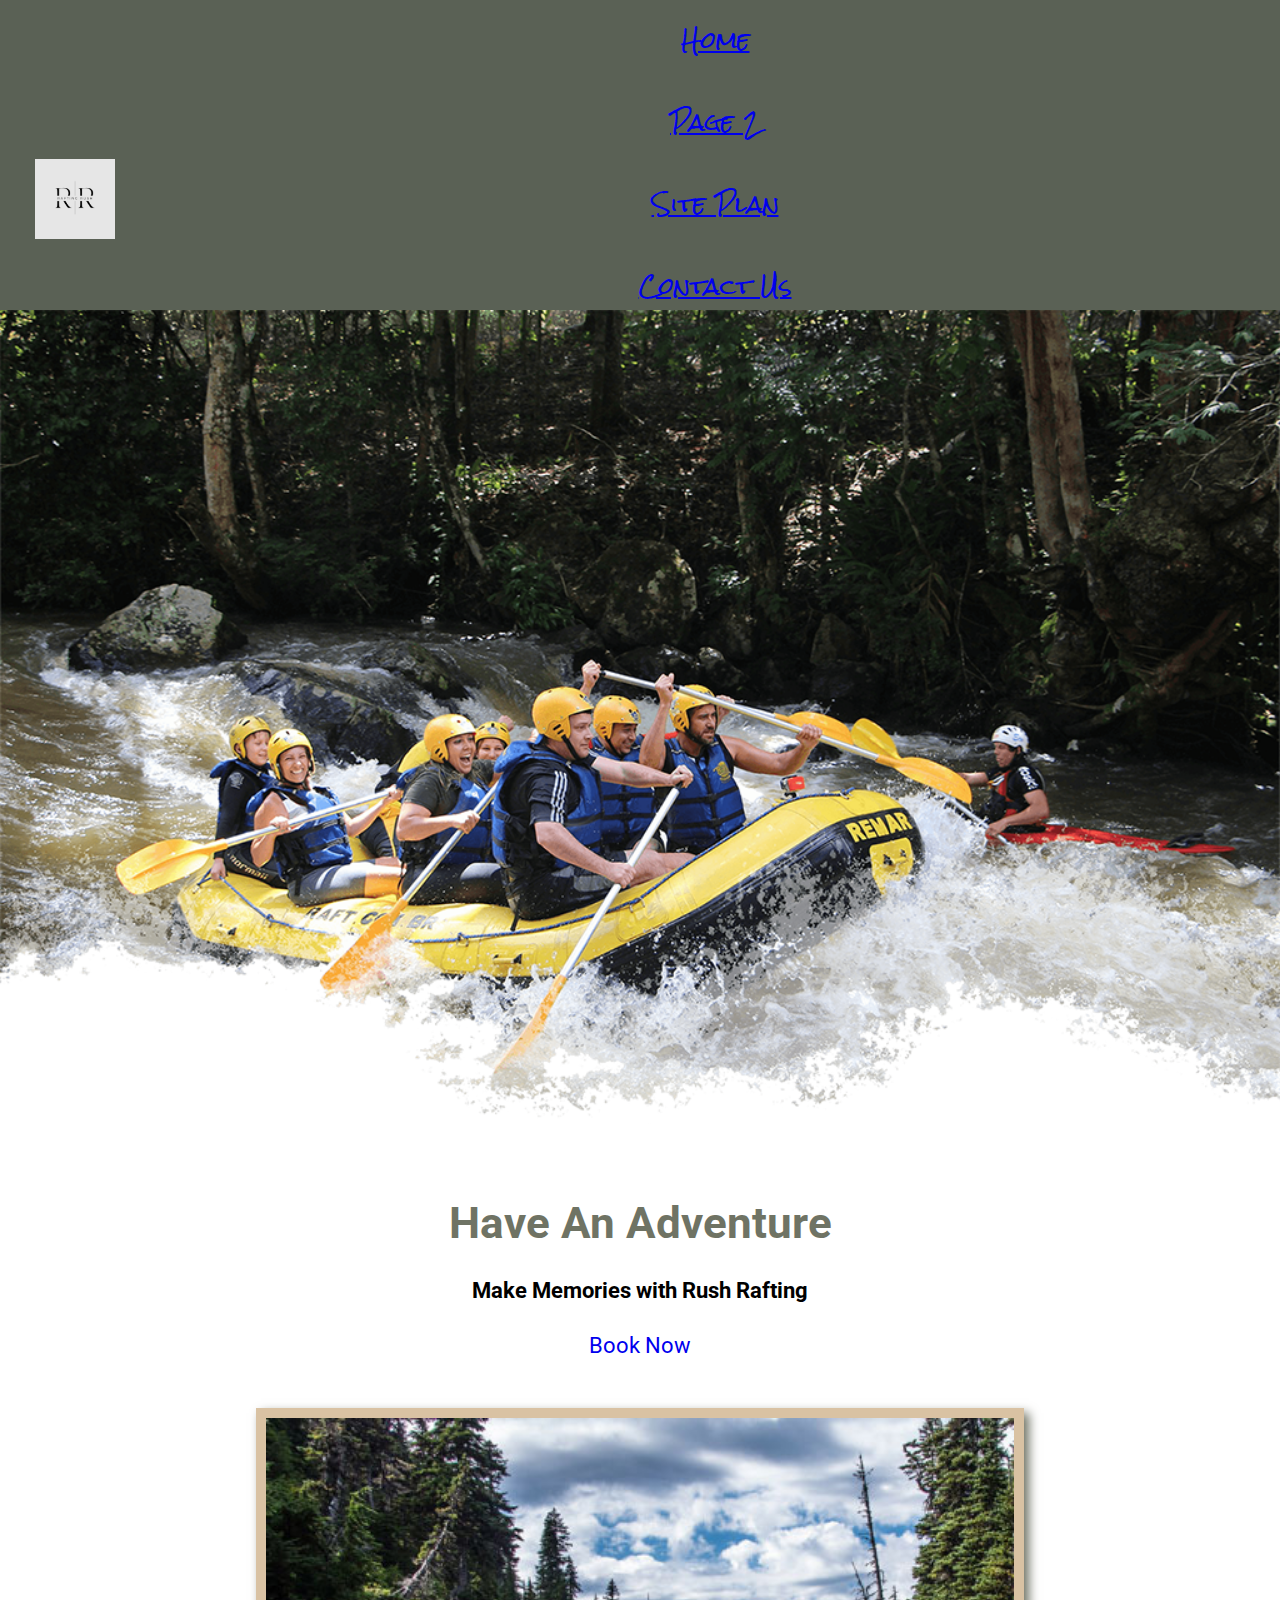
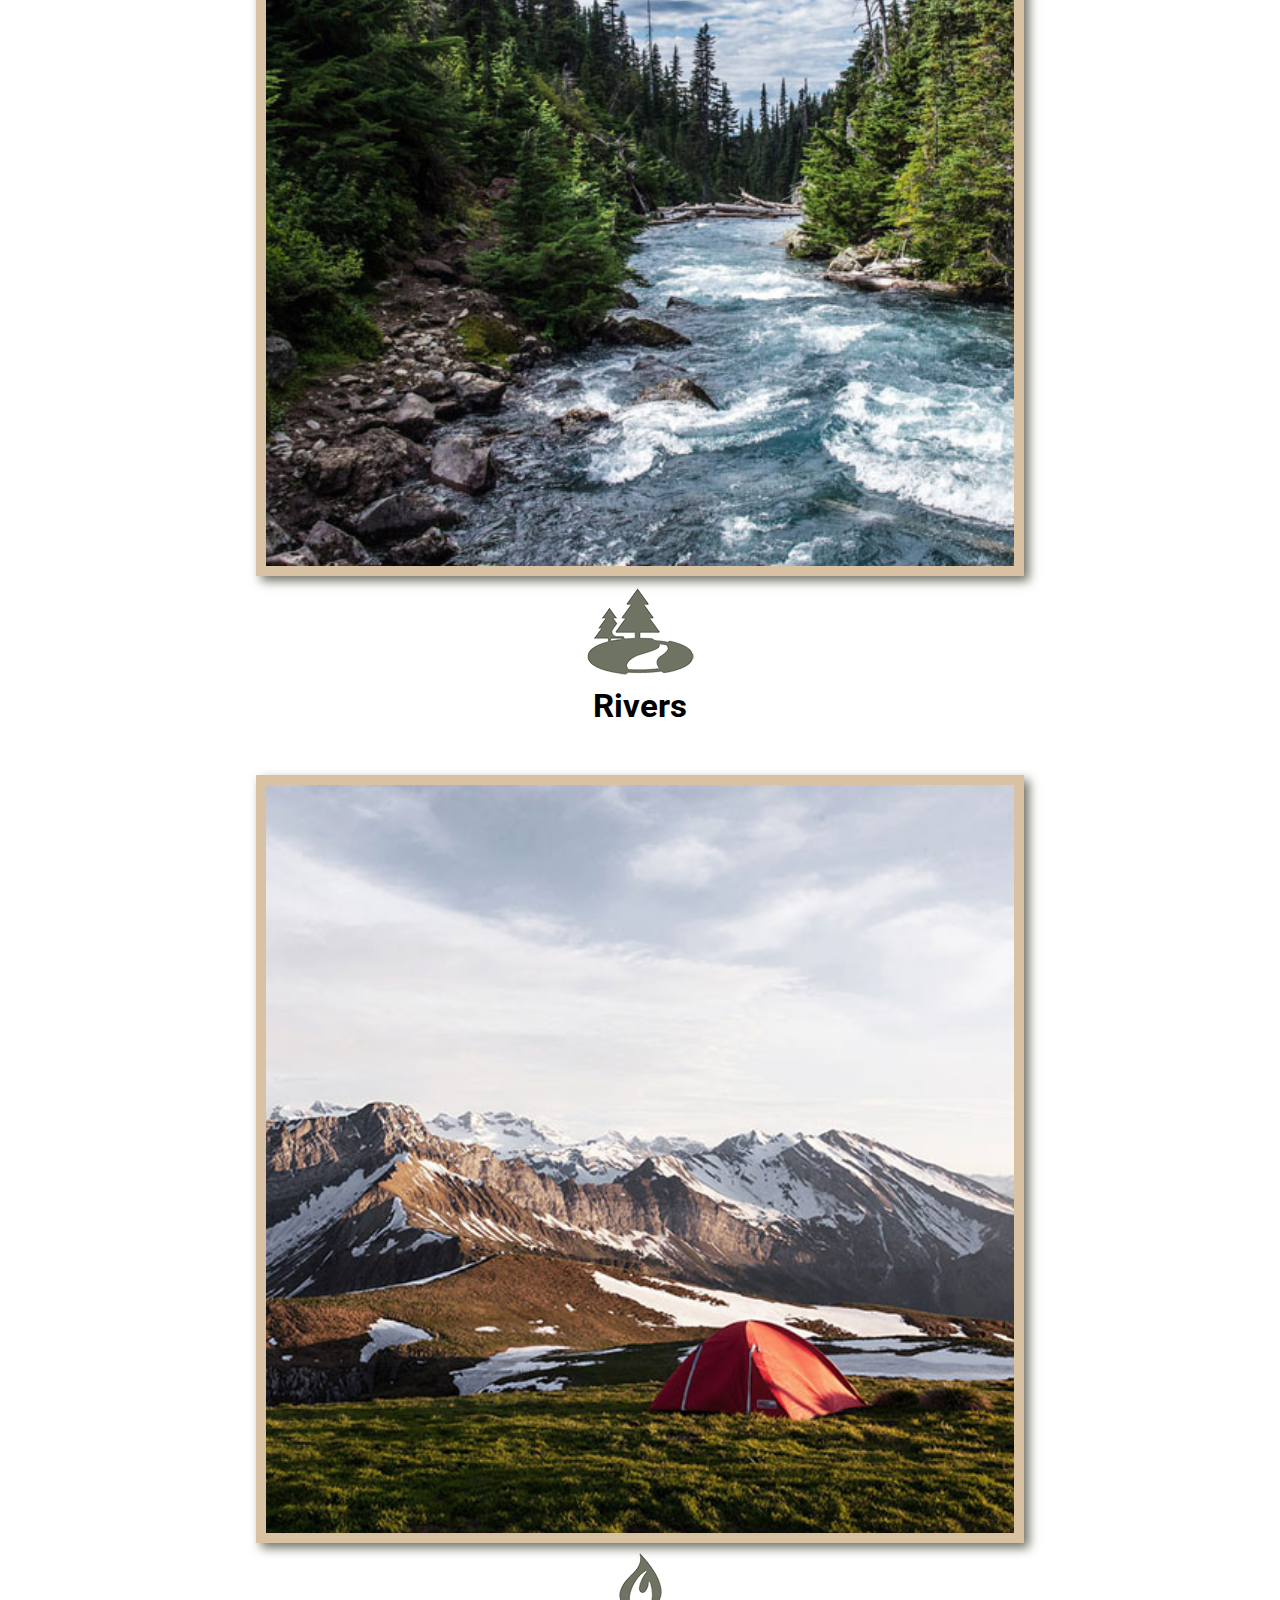
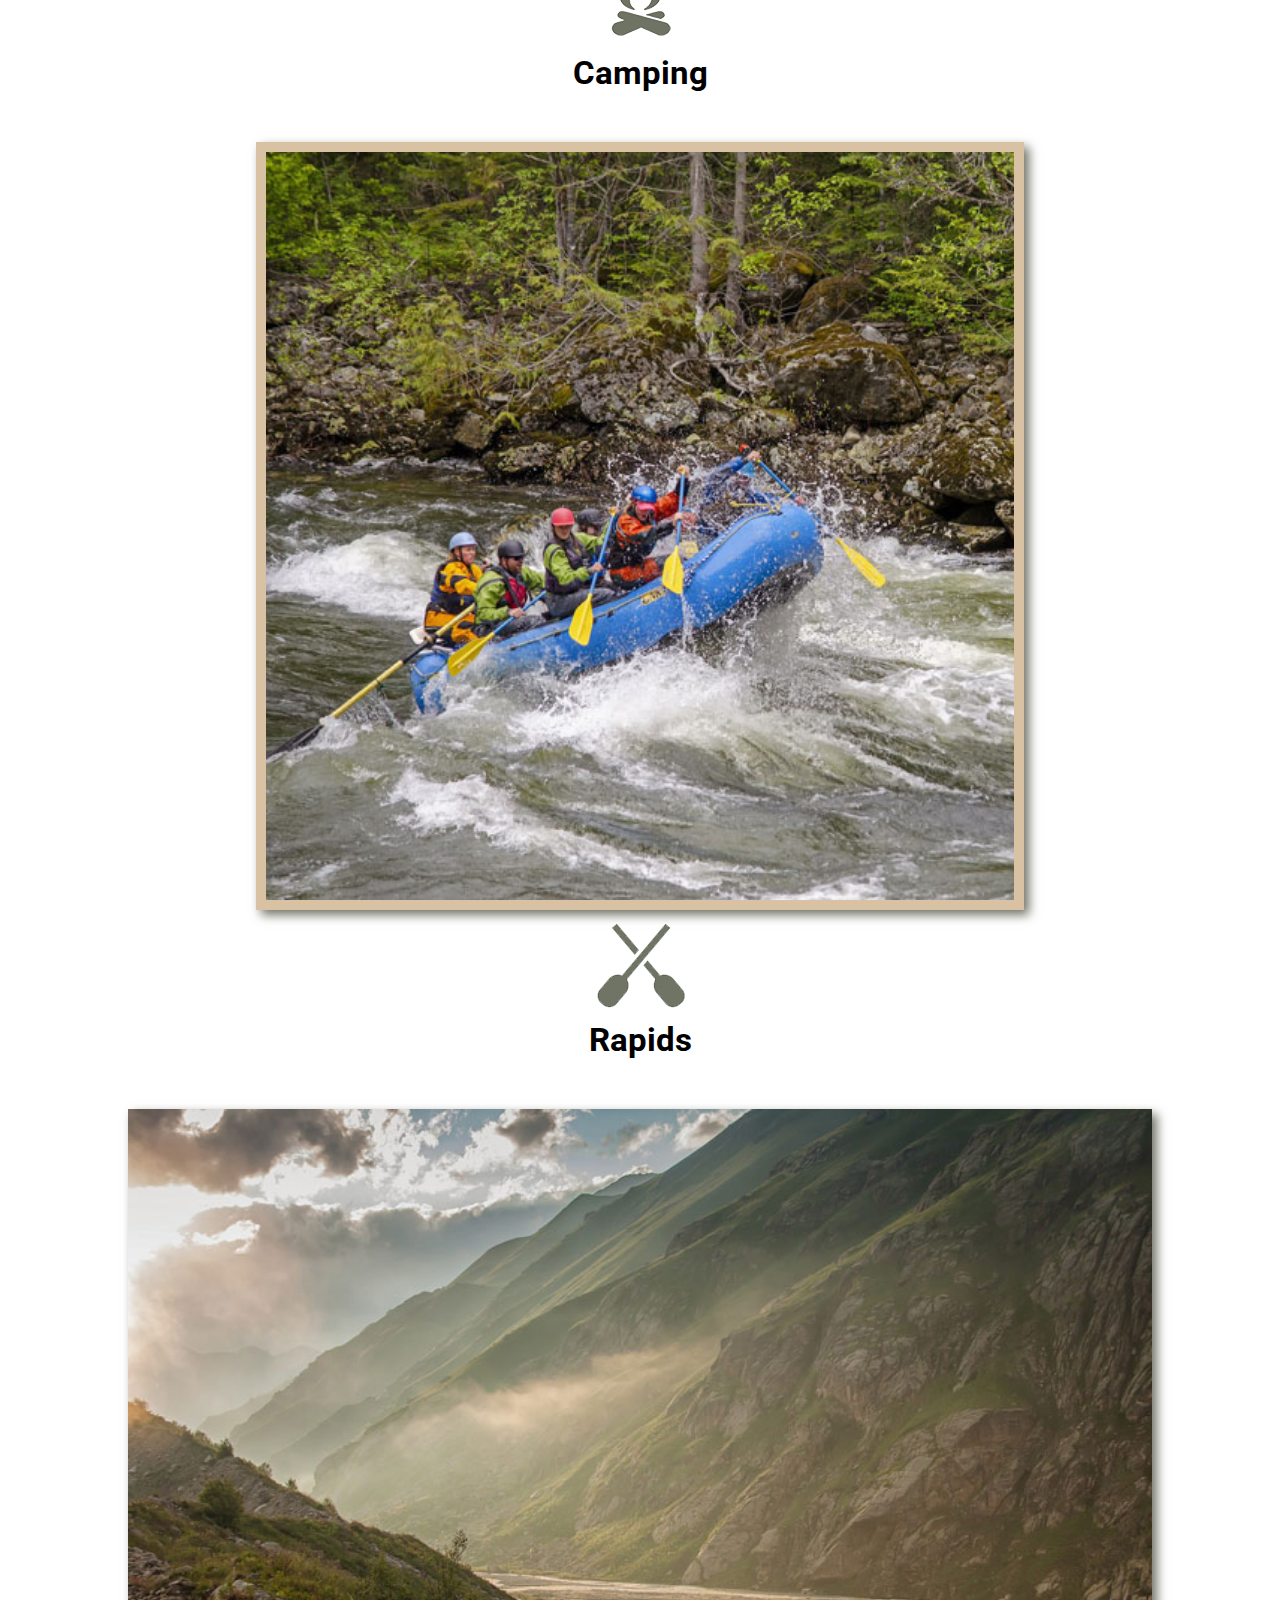
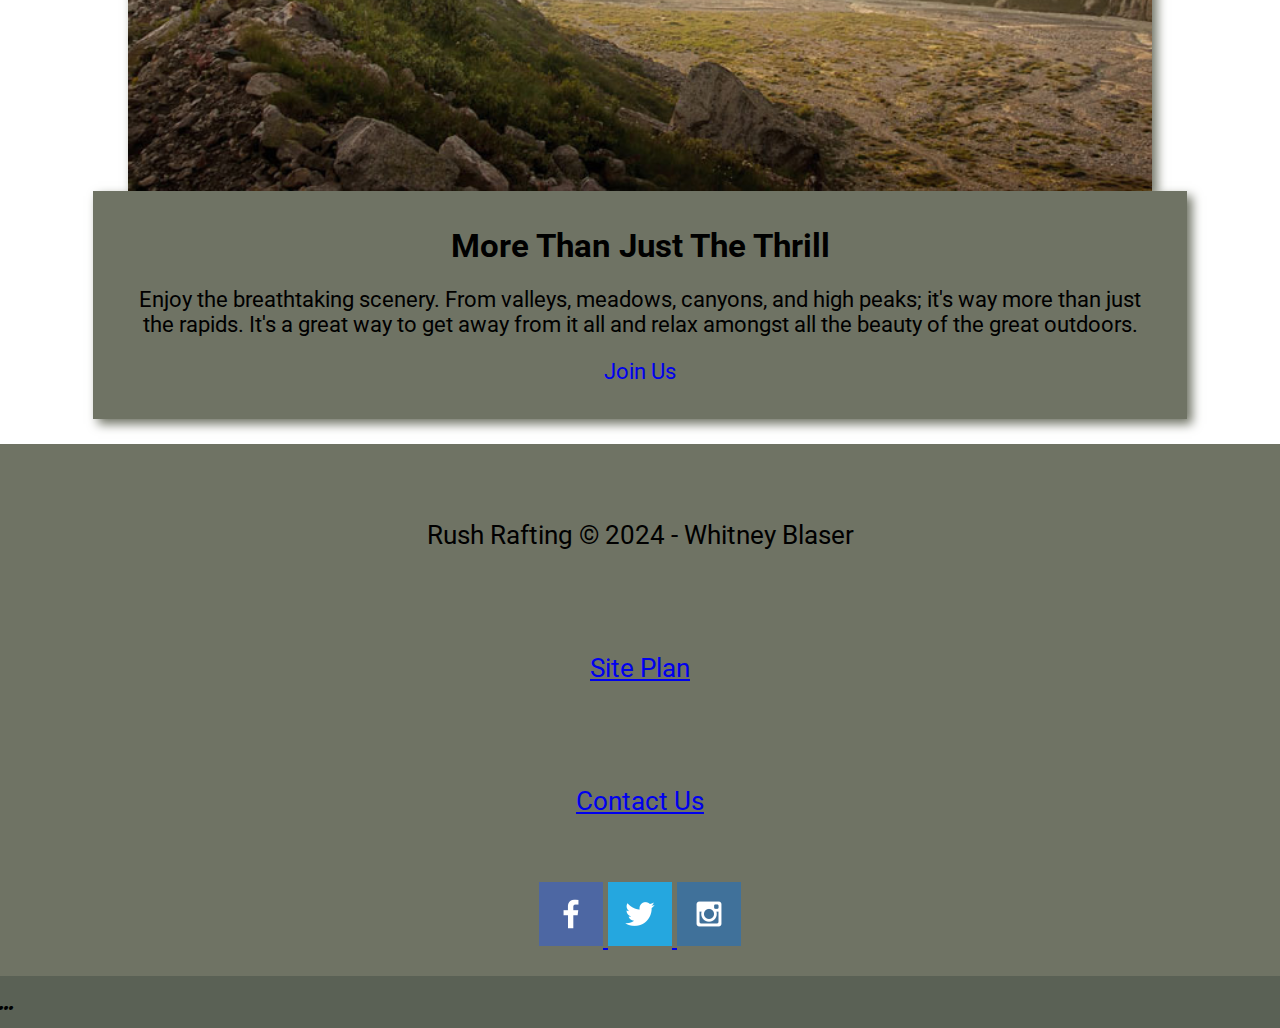
==== commit b3f6bd7b: "personal writings" ====
--- a/wwr/index.html
+++ b/wwr/index.html
@@ -15,10 +15,10 @@
             </a>
             <nav>
                 <a href="index.html">Home</a>
-                <a href="#">Page 2</a>
+                <a href="faq.html">Page 2</a>
                 <a href="site-plan-rafting.html">Site Plan</a>
                 <a href="contactus.html">Contact Us</a>
-            
+                <a href="#">Page 2</a>         
             </nav>
     </header>
     </div>
